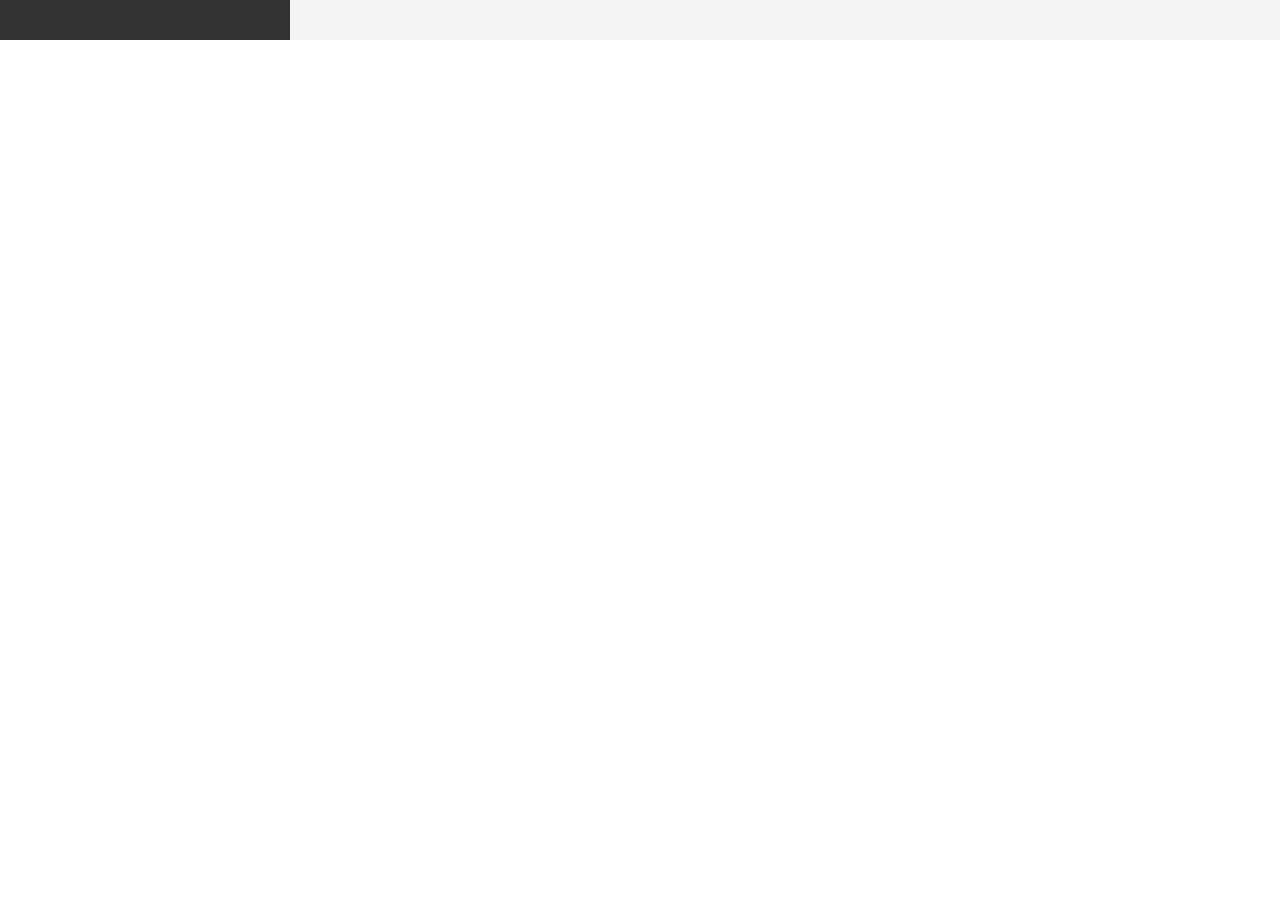
==== index.html @ b56e115f "Media screen" ====
<!DOCTYPE html>
<html>
<head>
  <link rel="stylesheet" href="style.css">
</head>
<body>
  <div class="container">
    <nav class="side-menu">
      <!-- Side menu content -->
    </nav>
    <main class="details">
      <!-- Details content -->
    </main>
  </div>
</body>
</html>
---- style.css ----
body {
    margin: 0;
    padding: 0;
    font-family: Arial, sans-serif;
  }
  
  .container {
    display: flex; /* Use flexbox for layout */
  }
  
  .side-menu {
    width: 250px;
    background-color: #333;
    color: #fff;
    padding: 20px;
  }
  
  .details {
    flex-grow: 1; /* Expand to fill remaining space */
    padding: 20px;
    background-color: #f4f4f4;
  }
  
  @media screen and (max-width: 768px) {
    .container {
      flex-direction: column; /* Stack items vertically on smaller screens */
    }
  
    .side-menu {
      width: 100%; /* Take full width on mobile */
      padding: 10px;
    }
  
    .details {
      padding: 10px;
    }
  }
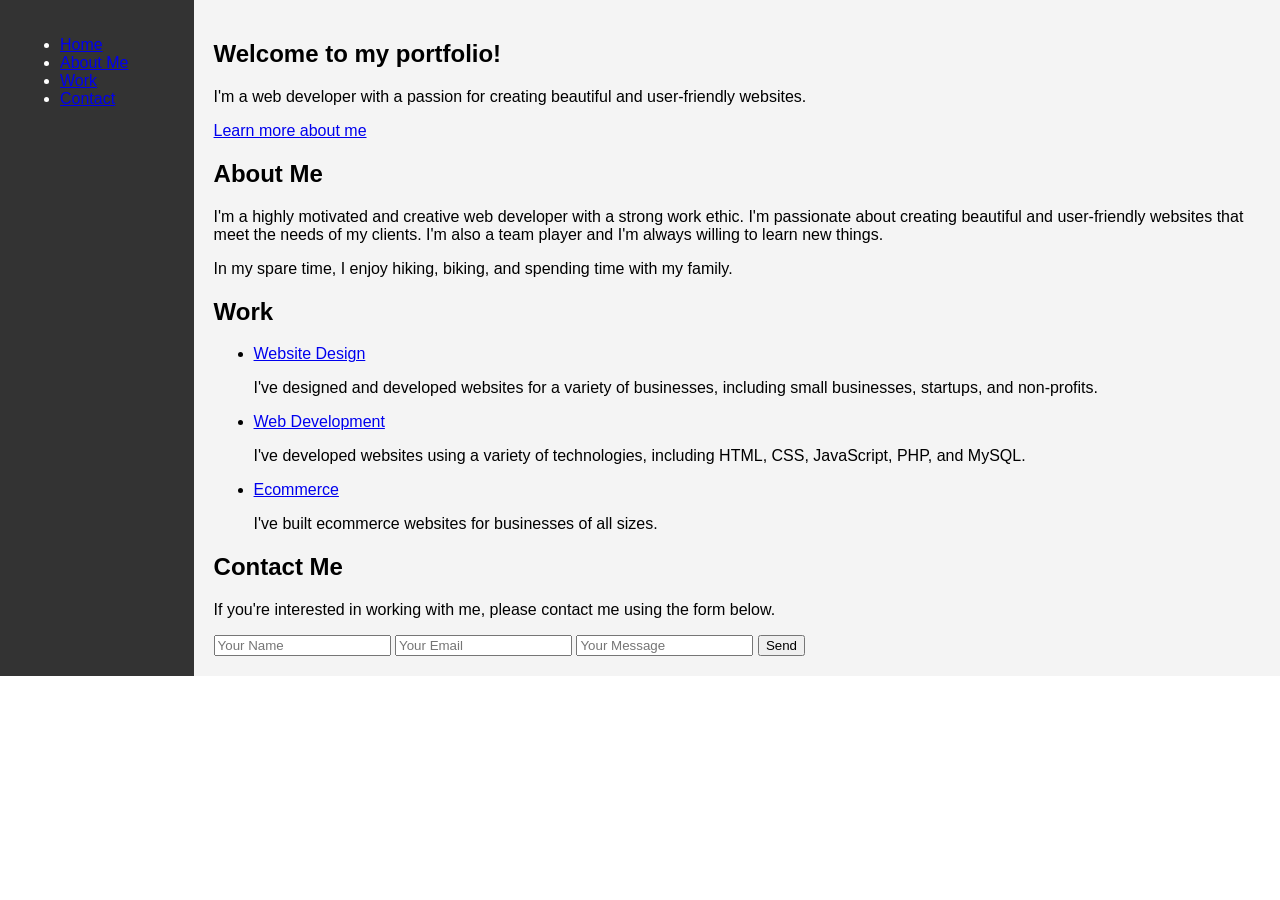
==== commit 996b3a1b: "Split screen to menu and sections" ====
--- a/index.html
+++ b/index.html
@@ -7,9 +7,57 @@
   <div class="container">
     <nav class="side-menu">
       <!-- Side menu content -->
+      <ul>
+        <li><a href="#">Home</a></li>
+        <li><a href="#">About Me</a></li>
+        <li><a href="#">Work</a></li>
+        <li><a href="#">Contact</a></li>
+      </ul>
+
     </nav>
     <main class="details">
       <!-- Details content -->
+      <section id="home">
+        <h2>Welcome to my portfolio!</h2>
+        <p>I'm a web developer with a passion for creating beautiful and user-friendly websites.</p>
+        <a href="#about-me" class="btn">Learn more about me</a>
+      </section>
+  
+      <section id="about-me">
+        <h2>About Me</h2>
+        <p>I'm a highly motivated and creative web developer with a strong work ethic. I'm passionate about creating beautiful and user-friendly websites that meet the needs of my clients. I'm also a team player and I'm always willing to learn new things.</p>
+        <p>In my spare time, I enjoy hiking, biking, and spending time with my family.</p>
+      </section>
+  
+      <section id="work">
+        <h2>Work</h2>
+        <ul>
+          <li>
+            <a href="#">Website Design</a>
+            <p>I've designed and developed websites for a variety of businesses, including small businesses, startups, and non-profits.</p>
+          </li>
+          <li>
+            <a href="#">Web Development</a>
+            <p>I've developed websites using a variety of technologies, including HTML, CSS, JavaScript, PHP, and MySQL.</p>
+          </li>
+          <li>
+            <a href="#">Ecommerce</a>
+            <p>I've built ecommerce websites for businesses of all sizes.</p>
+          </li>
+        </ul>
+      </section>
+  
+      <section id="contact">
+        <h2>Contact Me</h2>
+        <p>If you're interested in working with me, please contact me using the form below.</p>
+        <form action="#">
+          <input type="text" name="name" placeholder="Your Name">
+          <input type="email" name="email" placeholder="Your Email">
+          <input type="text" name="message" placeholder="Your Message">
+          <input type="submit" value="Send">
+        </form>
+      </section>
+  
     </main>
   </div>
 </body>
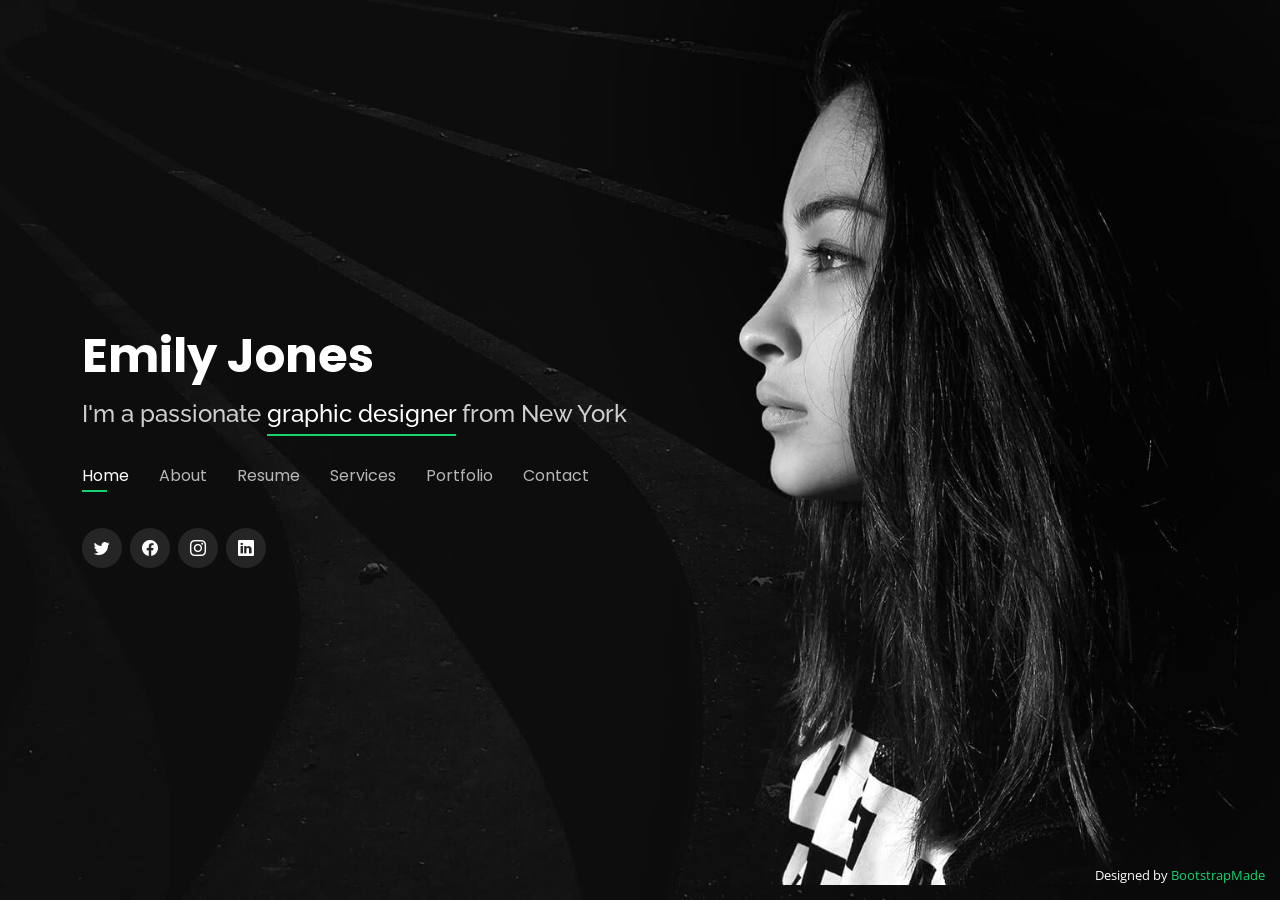
==== commit d99d4bd1: "bootstrap template" ====
--- a/index.html
+++ b/index.html
@@ -1,64 +1,780 @@
 <!DOCTYPE html>
-<html>
+<html lang="en">
+
 <head>
-  <link rel="stylesheet" href="style.css">
+  <meta charset="utf-8">
+  <meta content="width=device-width, initial-scale=1.0" name="viewport">
+
+  <title>Personal Bootstrap Template</title>
+  <meta content="" name="description">
+  <meta content="" name="keywords">
+
+  <!-- Favicons -->
+  <link href="assets/img/favicon.png" rel="icon">
+  <link href="assets/img/apple-touch-icon.png" rel="apple-touch-icon">
+
+  <!-- Google Fonts -->
+  <link href="https://fonts.googleapis.com/css?family=Open+Sans:300,300i,400,400i,600,600i,700,700i|Raleway:300,300i,400,400i,500,500i,600,600i,700,700i|Poppins:300,300i,400,400i,500,500i,600,600i,700,700i" rel="stylesheet">
+
+  <!-- Vendor CSS Files -->
+  <link href="assets/vendor/bootstrap/css/bootstrap.min.css" rel="stylesheet">
+  <link href="assets/vendor/bootstrap-icons/bootstrap-icons.css" rel="stylesheet">
+  <link href="assets/vendor/boxicons/css/boxicons.min.css" rel="stylesheet">
+  <link href="assets/vendor/glightbox/css/glightbox.min.css" rel="stylesheet">
+  <link href="assets/vendor/remixicon/remixicon.css" rel="stylesheet">
+  <link href="assets/vendor/swiper/swiper-bundle.min.css" rel="stylesheet">
+
+  <!-- Template Main CSS File -->
+  <link href="assets/css/style.css" rel="stylesheet">
+
+  <!-- =======================================================
+  * Template Name: Personal
+  * Updated: Jul 27 2023 with Bootstrap v5.3.1
+  * Template URL: https://bootstrapmade.com/personal-free-resume-bootstrap-template/
+  * Author: BootstrapMade.com
+  * License: https://bootstrapmade.com/license/
+  ======================================================== -->
 </head>
+
 <body>
-  <div class="container">
-    <nav class="side-menu">
-      <!-- Side menu content -->
-      <ul>
-        <li><a href="#">Home</a></li>
-        <li><a href="#">About Me</a></li>
-        <li><a href="#">Work</a></li>
-        <li><a href="#">Contact</a></li>
-      </ul>
-
-    </nav>
-    <main class="details">
-      <!-- Details content -->
-      <section id="home">
-        <h2>Welcome to my portfolio!</h2>
-        <p>I'm a web developer with a passion for creating beautiful and user-friendly websites.</p>
-        <a href="#about-me" class="btn">Learn more about me</a>
-      </section>
-  
-      <section id="about-me">
-        <h2>About Me</h2>
-        <p>I'm a highly motivated and creative web developer with a strong work ethic. I'm passionate about creating beautiful and user-friendly websites that meet the needs of my clients. I'm also a team player and I'm always willing to learn new things.</p>
-        <p>In my spare time, I enjoy hiking, biking, and spending time with my family.</p>
-      </section>
-  
-      <section id="work">
-        <h2>Work</h2>
+
+  <!-- ======= Header ======= -->
+  <header id="header">
+    <div class="container">
+
+      <h1><a href="index.html">Emily Jones</a></h1>
+      <!-- Uncomment below if you prefer to use an image logo -->
+      <!-- <a href="index.html" class="mr-auto"><img src="assets/img/logo.png" alt="" class="img-fluid"></a> -->
+      <h2>I'm a passionate <span>graphic designer</span> from New York</h2>
+
+      <nav id="navbar" class="navbar">
         <ul>
-          <li>
-            <a href="#">Website Design</a>
-            <p>I've designed and developed websites for a variety of businesses, including small businesses, startups, and non-profits.</p>
-          </li>
-          <li>
-            <a href="#">Web Development</a>
-            <p>I've developed websites using a variety of technologies, including HTML, CSS, JavaScript, PHP, and MySQL.</p>
-          </li>
-          <li>
-            <a href="#">Ecommerce</a>
-            <p>I've built ecommerce websites for businesses of all sizes.</p>
-          </li>
+          <li><a class="nav-link active" href="#header">Home</a></li>
+          <li><a class="nav-link" href="#about">About</a></li>
+          <li><a class="nav-link" href="#resume">Resume</a></li>
+          <li><a class="nav-link" href="#services">Services</a></li>
+          <li><a class="nav-link" href="#portfolio">Portfolio</a></li>
+          <li><a class="nav-link" href="#contact">Contact</a></li>
         </ul>
-      </section>
-  
-      <section id="contact">
-        <h2>Contact Me</h2>
-        <p>If you're interested in working with me, please contact me using the form below.</p>
-        <form action="#">
-          <input type="text" name="name" placeholder="Your Name">
-          <input type="email" name="email" placeholder="Your Email">
-          <input type="text" name="message" placeholder="Your Message">
-          <input type="submit" value="Send">
-        </form>
-      </section>
-  
-    </main>
+        <i class="bi bi-list mobile-nav-toggle"></i>
+      </nav><!-- .navbar -->
+
+      <div class="social-links">
+        <a href="#" class="twitter"><i class="bi bi-twitter"></i></a>
+        <a href="#" class="facebook"><i class="bi bi-facebook"></i></a>
+        <a href="#" class="instagram"><i class="bi bi-instagram"></i></a>
+        <a href="#" class="linkedin"><i class="bi bi-linkedin"></i></a>
+      </div>
+
+    </div>
+  </header><!-- End Header -->
+
+  <!-- ======= About Section ======= -->
+  <section id="about" class="about">
+
+    <!-- ======= About Me ======= -->
+    <div class="about-me container">
+
+      <div class="section-title">
+        <h2>About</h2>
+        <p>Learn more about me</p>
+      </div>
+
+      <div class="row">
+        <div class="col-lg-4" data-aos="fade-right">
+          <img src="assets/img/me.jpg" class="img-fluid" alt="">
+        </div>
+        <div class="col-lg-8 pt-4 pt-lg-0 content" data-aos="fade-left">
+          <h3>UI/UX &amp; Graphic Designer</h3>
+          <p class="fst-italic">
+            Lorem ipsum dolor sit amet, consectetur adipiscing elit, sed do eiusmod tempor incididunt ut labore et dolore
+            magna aliqua.
+          </p>
+          <div class="row">
+            <div class="col-lg-6">
+              <ul>
+                <li><i class="bi bi-chevron-right"></i> <strong>Birthday:</strong> <span>1 May 1995</span></li>
+                <li><i class="bi bi-chevron-right"></i> <strong>Website:</strong> <span>www.example.com</span></li>
+                <li><i class="bi bi-chevron-right"></i> <strong>Phone:</strong> <span>+123 456 7890</span></li>
+                <li><i class="bi bi-chevron-right"></i> <strong>City:</strong> <span>New York, USA</span></li>
+              </ul>
+            </div>
+            <div class="col-lg-6">
+              <ul>
+                <li><i class="bi bi-chevron-right"></i> <strong>Age:</strong> <span>30</span></li>
+                <li><i class="bi bi-chevron-right"></i> <strong>Degree:</strong> <span>Master</span></li>
+                <li><i class="bi bi-chevron-right"></i> <strong>PhEmailone:</strong> <span>email@example.com</span></li>
+                <li><i class="bi bi-chevron-right"></i> <strong>Freelance:</strong> <span>Available</span></li>
+              </ul>
+            </div>
+          </div>
+          <p>
+            Officiis eligendi itaque labore et dolorum mollitia officiis optio vero. Quisquam sunt adipisci omnis et ut. Nulla accusantium dolor incidunt officia tempore. Et eius omnis.
+            Cupiditate ut dicta maxime officiis quidem quia. Sed et consectetur qui quia repellendus itaque neque. Aliquid amet quidem ut quaerat cupiditate. Ab et eum qui repellendus omnis culpa magni laudantium dolores.
+          </p>
+        </div>
+      </div>
+
+    </div><!-- End About Me -->
+
+    <!-- ======= Counts ======= -->
+    <div class="counts container">
+
+      <div class="row">
+
+        <div class="col-lg-3 col-md-6">
+          <div class="count-box">
+            <i class="bi bi-emoji-smile"></i>
+            <span data-purecounter-start="0" data-purecounter-end="232" data-purecounter-duration="1" class="purecounter"></span>
+            <p>Happy Clients</p>
+          </div>
+        </div>
+
+        <div class="col-lg-3 col-md-6 mt-5 mt-md-0">
+          <div class="count-box">
+            <i class="bi bi-journal-richtext"></i>
+            <span data-purecounter-start="0" data-purecounter-end="521" data-purecounter-duration="1" class="purecounter"></span>
+            <p>Projects</p>
+          </div>
+        </div>
+
+        <div class="col-lg-3 col-md-6 mt-5 mt-lg-0">
+          <div class="count-box">
+            <i class="bi bi-headset"></i>
+            <span data-purecounter-start="0" data-purecounter-end="1463" data-purecounter-duration="1" class="purecounter"></span>
+            <p>Hours Of Support</p>
+          </div>
+        </div>
+
+        <div class="col-lg-3 col-md-6 mt-5 mt-lg-0">
+          <div class="count-box">
+            <i class="bi bi-award"></i>
+            <span data-purecounter-start="0" data-purecounter-end="24" data-purecounter-duration="1" class="purecounter"></span>
+            <p>Awards</p>
+          </div>
+        </div>
+
+      </div>
+
+    </div><!-- End Counts -->
+
+    <!-- ======= Skills  ======= -->
+    <div class="skills container">
+
+      <div class="section-title">
+        <h2>Skills</h2>
+      </div>
+
+      <div class="row skills-content">
+
+        <div class="col-lg-6">
+
+          <div class="progress">
+            <span class="skill">HTML <i class="val">100%</i></span>
+            <div class="progress-bar-wrap">
+              <div class="progress-bar" role="progressbar" aria-valuenow="100" aria-valuemin="0" aria-valuemax="100"></div>
+            </div>
+          </div>
+
+          <div class="progress">
+            <span class="skill">CSS <i class="val">90%</i></span>
+            <div class="progress-bar-wrap">
+              <div class="progress-bar" role="progressbar" aria-valuenow="90" aria-valuemin="0" aria-valuemax="100"></div>
+            </div>
+          </div>
+
+          <div class="progress">
+            <span class="skill">JavaScript <i class="val">75%</i></span>
+            <div class="progress-bar-wrap">
+              <div class="progress-bar" role="progressbar" aria-valuenow="75" aria-valuemin="0" aria-valuemax="100"></div>
+            </div>
+          </div>
+
+        </div>
+
+        <div class="col-lg-6">
+
+          <div class="progress">
+            <span class="skill">PHP <i class="val">80%</i></span>
+            <div class="progress-bar-wrap">
+              <div class="progress-bar" role="progressbar" aria-valuenow="80" aria-valuemin="0" aria-valuemax="100"></div>
+            </div>
+          </div>
+
+          <div class="progress">
+            <span class="skill">WordPress/CMS <i class="val">90%</i></span>
+            <div class="progress-bar-wrap">
+              <div class="progress-bar" role="progressbar" aria-valuenow="90" aria-valuemin="0" aria-valuemax="100"></div>
+            </div>
+          </div>
+
+          <div class="progress">
+            <span class="skill">Photoshop <i class="val">55%</i></span>
+            <div class="progress-bar-wrap">
+              <div class="progress-bar" role="progressbar" aria-valuenow="55" aria-valuemin="0" aria-valuemax="100"></div>
+            </div>
+          </div>
+
+        </div>
+
+      </div>
+
+    </div><!-- End Skills -->
+
+    <!-- ======= Interests ======= -->
+    <div class="interests container">
+
+      <div class="section-title">
+        <h2>Interests</h2>
+      </div>
+
+      <div class="row">
+        <div class="col-lg-3 col-md-4">
+          <div class="icon-box">
+            <i class="ri-store-line" style="color: #ffbb2c;"></i>
+            <h3>Lorem Ipsum</h3>
+          </div>
+        </div>
+        <div class="col-lg-3 col-md-4 mt-4 mt-md-0">
+          <div class="icon-box">
+            <i class="ri-bar-chart-box-line" style="color: #5578ff;"></i>
+            <h3>Dolor Sitema</h3>
+          </div>
+        </div>
+        <div class="col-lg-3 col-md-4 mt-4 mt-md-0">
+          <div class="icon-box">
+            <i class="ri-calendar-todo-line" style="color: #e80368;"></i>
+            <h3>Sed perspiciatis</h3>
+          </div>
+        </div>
+        <div class="col-lg-3 col-md-4 mt-4 mt-lg-0">
+          <div class="icon-box">
+            <i class="ri-paint-brush-line" style="color: #e361ff;"></i>
+            <h3>Magni Dolores</h3>
+          </div>
+        </div>
+        <div class="col-lg-3 col-md-4 mt-4">
+          <div class="icon-box">
+            <i class="ri-database-2-line" style="color: #47aeff;"></i>
+            <h3>Nemo Enim</h3>
+          </div>
+        </div>
+        <div class="col-lg-3 col-md-4 mt-4">
+          <div class="icon-box">
+            <i class="ri-gradienter-line" style="color: #ffa76e;"></i>
+            <h3>Eiusmod Tempor</h3>
+          </div>
+        </div>
+        <div class="col-lg-3 col-md-4 mt-4">
+          <div class="icon-box">
+            <i class="ri-file-list-3-line" style="color: #11dbcf;"></i>
+            <h3>Midela Teren</h3>
+          </div>
+        </div>
+        <div class="col-lg-3 col-md-4 mt-4">
+          <div class="icon-box">
+            <i class="ri-price-tag-2-line" style="color: #4233ff;"></i>
+            <h3>Pira Neve</h3>
+          </div>
+        </div>
+        <div class="col-lg-3 col-md-4 mt-4">
+          <div class="icon-box">
+            <i class="ri-anchor-line" style="color: #b2904f;"></i>
+            <h3>Dirada Pack</h3>
+          </div>
+        </div>
+        <div class="col-lg-3 col-md-4 mt-4">
+          <div class="icon-box">
+            <i class="ri-disc-line" style="color: #b20969;"></i>
+            <h3>Moton Ideal</h3>
+          </div>
+        </div>
+        <div class="col-lg-3 col-md-4 mt-4">
+          <div class="icon-box">
+            <i class="ri-base-station-line" style="color: #ff5828;"></i>
+            <h3>Verdo Park</h3>
+          </div>
+        </div>
+        <div class="col-lg-3 col-md-4 mt-4">
+          <div class="icon-box">
+            <i class="ri-fingerprint-line" style="color: #29cc61;"></i>
+            <h3>Flavor Nivelanda</h3>
+          </div>
+        </div>
+      </div>
+
+    </div><!-- End Interests -->
+
+    <!-- ======= Testimonials ======= -->
+    <div class="testimonials container">
+
+      <div class="section-title">
+        <h2>Testimonials</h2>
+      </div>
+
+      <div class="testimonials-slider swiper" data-aos="fade-up" data-aos-delay="100">
+        <div class="swiper-wrapper">
+
+          <div class="swiper-slide">
+            <div class="testimonial-item">
+              <p>
+                <i class="bx bxs-quote-alt-left quote-icon-left"></i>
+                Proin iaculis purus consequat sem cure digni ssim donec porttitora entum suscipit rhoncus. Accusantium quam, ultricies eget id, aliquam eget nibh et. Maecen aliquam, risus at semper.
+                <i class="bx bxs-quote-alt-right quote-icon-right"></i>
+              </p>
+              <img src="assets/img/testimonials/testimonials-1.jpg" class="testimonial-img" alt="">
+              <h3>Saul Goodman</h3>
+              <h4>Ceo &amp; Founder</h4>
+            </div>
+          </div><!-- End testimonial item -->
+
+          <div class="swiper-slide">
+            <div class="testimonial-item">
+              <p>
+                <i class="bx bxs-quote-alt-left quote-icon-left"></i>
+                Export tempor illum tamen malis malis eram quae irure esse labore quem cillum quid cillum eram malis quorum velit fore eram velit sunt aliqua noster fugiat irure amet legam anim culpa.
+                <i class="bx bxs-quote-alt-right quote-icon-right"></i>
+              </p>
+              <img src="assets/img/testimonials/testimonials-2.jpg" class="testimonial-img" alt="">
+              <h3>Sara Wilsson</h3>
+              <h4>Designer</h4>
+            </div>
+          </div><!-- End testimonial item -->
+
+          <div class="swiper-slide">
+            <div class="testimonial-item">
+              <p>
+                <i class="bx bxs-quote-alt-left quote-icon-left"></i>
+                Enim nisi quem export duis labore cillum quae magna enim sint quorum nulla quem veniam duis minim tempor labore quem eram duis noster aute amet eram fore quis sint minim.
+                <i class="bx bxs-quote-alt-right quote-icon-right"></i>
+              </p>
+              <img src="assets/img/testimonials/testimonials-3.jpg" class="testimonial-img" alt="">
+              <h3>Jena Karlis</h3>
+              <h4>Store Owner</h4>
+            </div>
+          </div><!-- End testimonial item -->
+
+          <div class="swiper-slide">
+            <div class="testimonial-item">
+              <p>
+                <i class="bx bxs-quote-alt-left quote-icon-left"></i>
+                Fugiat enim eram quae cillum dolore dolor amet nulla culpa multos export minim fugiat minim velit minim dolor enim duis veniam ipsum anim magna sunt elit fore quem dolore labore illum veniam.
+                <i class="bx bxs-quote-alt-right quote-icon-right"></i>
+              </p>
+              <img src="assets/img/testimonials/testimonials-4.jpg" class="testimonial-img" alt="">
+              <h3>Matt Brandon</h3>
+              <h4>Freelancer</h4>
+            </div>
+          </div><!-- End testimonial item -->
+
+          <div class="swiper-slide">
+            <div class="testimonial-item">
+              <p>
+                <i class="bx bxs-quote-alt-left quote-icon-left"></i>
+                Quis quorum aliqua sint quem legam fore sunt eram irure aliqua veniam tempor noster veniam enim culpa labore duis sunt culpa nulla illum cillum fugiat legam esse veniam culpa fore nisi cillum quid.
+                <i class="bx bxs-quote-alt-right quote-icon-right"></i>
+              </p>
+              <img src="assets/img/testimonials/testimonials-5.jpg" class="testimonial-img" alt="">
+              <h3>John Larson</h3>
+              <h4>Entrepreneur</h4>
+            </div>
+          </div><!-- End testimonial item -->
+
+        </div>
+        <div class="swiper-pagination"></div>
+      </div>
+
+      <div class="owl-carousel testimonials-carousel">
+
+      </div>
+
+    </div><!-- End Testimonials  -->
+
+  </section><!-- End About Section -->
+
+  <!-- ======= Resume Section ======= -->
+  <section id="resume" class="resume">
+    <div class="container">
+
+      <div class="section-title">
+        <h2>Resume</h2>
+        <p>Check My Resume</p>
+      </div>
+
+      <div class="row">
+        <div class="col-lg-6">
+          <h3 class="resume-title">Sumary</h3>
+          <div class="resume-item pb-0">
+            <h4>Alice Barkley</h4>
+            <p><em>Innovative and deadline-driven Graphic Designer with 3+ years of experience designing and developing user-centered digital/print marketing material from initial concept to final, polished deliverable.</em></p>
+            <p>
+            <ul>
+              <li>Portland par 127,Orlando, FL</li>
+              <li>(123) 456-7891</li>
+              <li>alice.barkley@example.com</li>
+            </ul>
+            </p>
+          </div>
+
+          <h3 class="resume-title">Education</h3>
+          <div class="resume-item">
+            <h4>Master of Fine Arts &amp; Graphic Design</h4>
+            <h5>2015 - 2016</h5>
+            <p><em>Rochester Institute of Technology, Rochester, NY</em></p>
+            <p>Qui deserunt veniam. Et sed aliquam labore tempore sed quisquam iusto autem sit. Ea vero voluptatum qui ut dignissimos deleniti nerada porti sand markend</p>
+          </div>
+          <div class="resume-item">
+            <h4>Bachelor of Fine Arts &amp; Graphic Design</h4>
+            <h5>2010 - 2014</h5>
+            <p><em>Rochester Institute of Technology, Rochester, NY</em></p>
+            <p>Quia nobis sequi est occaecati aut. Repudiandae et iusto quae reiciendis et quis Eius vel ratione eius unde vitae rerum voluptates asperiores voluptatem Earum molestiae consequatur neque etlon sader mart dila</p>
+          </div>
+        </div>
+        <div class="col-lg-6">
+          <h3 class="resume-title">Professional Experience</h3>
+          <div class="resume-item">
+            <h4>Senior graphic design specialist</h4>
+            <h5>2019 - Present</h5>
+            <p><em>Experion, New York, NY </em></p>
+            <p>
+            <ul>
+              <li>Lead in the design, development, and implementation of the graphic, layout, and production communication materials</li>
+              <li>Delegate tasks to the 7 members of the design team and provide counsel on all aspects of the project. </li>
+              <li>Supervise the assessment of all graphic materials in order to ensure quality and accuracy of the design</li>
+              <li>Oversee the efficient use of production project budgets ranging from $2,000 - $25,000</li>
+            </ul>
+            </p>
+          </div>
+          <div class="resume-item">
+            <h4>Graphic design specialist</h4>
+            <h5>2017 - 2018</h5>
+            <p><em>Stepping Stone Advertising, New York, NY</em></p>
+            <p>
+            <ul>
+              <li>Developed numerous marketing programs (logos, brochures,infographics, presentations, and advertisements).</li>
+              <li>Managed up to 5 projects or tasks at a given time while under pressure</li>
+              <li>Recommended and consulted with clients on the most appropriate graphic design</li>
+              <li>Created 4+ design presentations and proposals a month for clients and account managers</li>
+            </ul>
+            </p>
+          </div>
+        </div>
+      </div>
+
+    </div>
+  </section><!-- End Resume Section -->
+
+  <!-- ======= Services Section ======= -->
+  <section id="services" class="services">
+    <div class="container">
+
+      <div class="section-title">
+        <h2>Services</h2>
+        <p>My Services</p>
+      </div>
+
+      <div class="row">
+        <div class="col-lg-4 col-md-6 d-flex align-items-stretch">
+          <div class="icon-box">
+            <div class="icon"><i class="bx bxl-dribbble"></i></div>
+            <h4><a href="">Lorem Ipsum</a></h4>
+            <p>Voluptatum deleniti atque corrupti quos dolores et quas molestias excepturi</p>
+          </div>
+        </div>
+
+        <div class="col-lg-4 col-md-6 d-flex align-items-stretch mt-4 mt-md-0">
+          <div class="icon-box">
+            <div class="icon"><i class="bx bx-file"></i></div>
+            <h4><a href="">Sed ut perspiciatis</a></h4>
+            <p>Duis aute irure dolor in reprehenderit in voluptate velit esse cillum dolore</p>
+          </div>
+        </div>
+
+        <div class="col-lg-4 col-md-6 d-flex align-items-stretch mt-4 mt-lg-0">
+          <div class="icon-box">
+            <div class="icon"><i class="bx bx-tachometer"></i></div>
+            <h4><a href="">Magni Dolores</a></h4>
+            <p>Excepteur sint occaecat cupidatat non proident, sunt in culpa qui officia</p>
+          </div>
+        </div>
+
+        <div class="col-lg-4 col-md-6 d-flex align-items-stretch mt-4">
+          <div class="icon-box">
+            <div class="icon"><i class="bx bx-world"></i></div>
+            <h4><a href="">Nemo Enim</a></h4>
+            <p>At vero eos et accusamus et iusto odio dignissimos ducimus qui blanditiis</p>
+          </div>
+        </div>
+
+        <div class="col-lg-4 col-md-6 d-flex align-items-stretch mt-4">
+          <div class="icon-box">
+            <div class="icon"><i class="bx bx-slideshow"></i></div>
+            <h4><a href="">Dele cardo</a></h4>
+            <p>Quis consequatur saepe eligendi voluptatem consequatur dolor consequuntur</p>
+          </div>
+        </div>
+
+        <div class="col-lg-4 col-md-6 d-flex align-items-stretch mt-4">
+          <div class="icon-box">
+            <div class="icon"><i class="bx bx-arch"></i></div>
+            <h4><a href="">Divera don</a></h4>
+            <p>Modi nostrum vel laborum. Porro fugit error sit minus sapiente sit aspernatur</p>
+          </div>
+        </div>
+
+      </div>
+
+    </div>
+  </section><!-- End Services Section -->
+
+  <!-- ======= Portfolio Section ======= -->
+  <section id="portfolio" class="portfolio">
+    <div class="container">
+
+      <div class="section-title">
+        <h2>Portfolio</h2>
+        <p>My Works</p>
+      </div>
+
+      <div class="row">
+        <div class="col-lg-12 d-flex justify-content-center">
+          <ul id="portfolio-flters">
+            <li data-filter="*" class="filter-active">All</li>
+            <li data-filter=".filter-app">App</li>
+            <li data-filter=".filter-card">Card</li>
+            <li data-filter=".filter-web">Web</li>
+          </ul>
+        </div>
+      </div>
+
+      <div class="row portfolio-container">
+
+        <div class="col-lg-4 col-md-6 portfolio-item filter-app">
+          <div class="portfolio-wrap">
+            <img src="assets/img/portfolio/portfolio-1.jpg" class="img-fluid" alt="">
+            <div class="portfolio-info">
+              <h4>App 1</h4>
+              <p>App</p>
+              <div class="portfolio-links">
+                <a href="assets/img/portfolio/portfolio-1.jpg" data-gallery="portfolioGallery" class="portfolio-lightbox" title="App 1"><i class="bx bx-plus"></i></a>
+                <a href="portfolio-details.html" data-gallery="portfolioDetailsGallery" data-glightbox="type: external" class="portfolio-details-lightbox" title="Portfolio Details"><i class="bx bx-link"></i></a>
+              </div>
+            </div>
+          </div>
+        </div>
+
+        <div class="col-lg-4 col-md-6 portfolio-item filter-web">
+          <div class="portfolio-wrap">
+            <img src="assets/img/portfolio/portfolio-2.jpg" class="img-fluid" alt="">
+            <div class="portfolio-info">
+              <h4>Web 3</h4>
+              <p>Web</p>
+              <div class="portfolio-links">
+                <a href="assets/img/portfolio/portfolio-2.jpg" data-gallery="portfolioGallery" class="portfolio-lightbox" title="Web 3"><i class="bx bx-plus"></i></a>
+                <a href="portfolio-details.html" data-gallery="portfolioDetailsGallery" data-glightbox="type: external" class="portfolio-details-lightbox" title="Portfolio Details"><i class="bx bx-link"></i></a>
+              </div>
+            </div>
+          </div>
+        </div>
+
+        <div class="col-lg-4 col-md-6 portfolio-item filter-app">
+          <div class="portfolio-wrap">
+            <img src="assets/img/portfolio/portfolio-3.jpg" class="img-fluid" alt="">
+            <div class="portfolio-info">
+              <h4>App 2</h4>
+              <p>App</p>
+              <div class="portfolio-links">
+                <a href="assets/img/portfolio/portfolio-3.jpg" data-gallery="portfolioGallery" class="portfolio-lightbox" title="App 2"><i class="bx bx-plus"></i></a>
+                <a href="portfolio-details.html" data-gallery="portfolioDetailsGallery" data-glightbox="type: external" class="portfolio-details-lightbox" title="Portfolio Details"><i class="bx bx-link"></i></a>
+              </div>
+            </div>
+          </div>
+        </div>
+
+        <div class="col-lg-4 col-md-6 portfolio-item filter-card">
+          <div class="portfolio-wrap">
+            <img src="assets/img/portfolio/portfolio-4.jpg" class="img-fluid" alt="">
+            <div class="portfolio-info">
+              <h4>Card 2</h4>
+              <p>Card</p>
+              <div class="portfolio-links">
+                <a href="assets/img/portfolio/portfolio-4.jpg" data-gallery="portfolioGallery" class="portfolio-lightbox" title="Card 2"><i class="bx bx-plus"></i></a>
+                <a href="portfolio-details.html" data-gallery="portfolioDetailsGallery" data-glightbox="type: external" class="portfolio-details-lightbox" title="Portfolio Details"><i class="bx bx-link"></i></a>
+              </div>
+            </div>
+          </div>
+        </div>
+
+        <div class="col-lg-4 col-md-6 portfolio-item filter-web">
+          <div class="portfolio-wrap">
+            <img src="assets/img/portfolio/portfolio-5.jpg" class="img-fluid" alt="">
+            <div class="portfolio-info">
+              <h4>Web 2</h4>
+              <p>Web</p>
+              <div class="portfolio-links">
+                <a href="assets/img/portfolio/portfolio-5.jpg" data-gallery="portfolioGallery" class="portfolio-lightbox" title="Web 2"><i class="bx bx-plus"></i></a>
+                <a href="portfolio-details.html" data-gallery="portfolioDetailsGallery" data-glightbox="type: external" class="portfolio-details-lightbox" title="Portfolio Details"><i class="bx bx-link"></i></a>
+              </div>
+            </div>
+          </div>
+        </div>
+
+        <div class="col-lg-4 col-md-6 portfolio-item filter-app">
+          <div class="portfolio-wrap">
+            <img src="assets/img/portfolio/portfolio-6.jpg" class="img-fluid" alt="">
+            <div class="portfolio-info">
+              <h4>App 3</h4>
+              <p>App</p>
+              <div class="portfolio-links">
+                <a href="assets/img/portfolio/portfolio-6.jpg" data-gallery="portfolioGallery" class="portfolio-lightbox" title="App 3"><i class="bx bx-plus"></i></a>
+                <a href="portfolio-details.html" data-gallery="portfolioDetailsGallery" data-glightbox="type: external" class="portfolio-details-lightbox" title="Portfolio Details"><i class="bx bx-link"></i></a>
+              </div>
+            </div>
+          </div>
+        </div>
+
+        <div class="col-lg-4 col-md-6 portfolio-item filter-card">
+          <div class="portfolio-wrap">
+            <img src="assets/img/portfolio/portfolio-7.jpg" class="img-fluid" alt="">
+            <div class="portfolio-info">
+              <h4>Card 1</h4>
+              <p>Card</p>
+              <div class="portfolio-links">
+                <a href="assets/img/portfolio/portfolio-7.jpg" data-gallery="portfolioGallery" class="portfolio-lightbox" title="Card 1"><i class="bx bx-plus"></i></a>
+                <a href="portfolio-details.html" data-gallery="portfolioDetailsGallery" data-glightbox="type: external" class="portfolio-details-lightbox" title="Portfolio Details"><i class="bx bx-link"></i></a>
+              </div>
+            </div>
+          </div>
+        </div>
+
+        <div class="col-lg-4 col-md-6 portfolio-item filter-card">
+          <div class="portfolio-wrap">
+            <img src="assets/img/portfolio/portfolio-8.jpg" class="img-fluid" alt="">
+            <div class="portfolio-info">
+              <h4>Card 3</h4>
+              <p>Card</p>
+              <div class="portfolio-links">
+                <a href="assets/img/portfolio/portfolio-8.jpg" data-gallery="portfolioGallery" class="portfolio-lightbox" title="Card 3"><i class="bx bx-plus"></i></a>
+                <a href="portfolio-details.html" data-gallery="portfolioDetailsGallery" data-glightbox="type: external" class="portfolio-details-lightbox" title="Portfolio Details"><i class="bx bx-link"></i></a>
+              </div>
+            </div>
+          </div>
+        </div>
+
+        <div class="col-lg-4 col-md-6 portfolio-item filter-web">
+          <div class="portfolio-wrap">
+            <img src="assets/img/portfolio/portfolio-9.jpg" class="img-fluid" alt="">
+            <div class="portfolio-info">
+              <h4>Web 3</h4>
+              <p>Web</p>
+              <div class="portfolio-links">
+                <a href="assets/img/portfolio/portfolio-9.jpg" data-gallery="portfolioGallery" class="portfolio-lightbox" title="Web 3"><i class="bx bx-plus"></i></a>
+                <a href="portfolio-details.html" data-gallery="portfolioDetailsGallery" data-glightbox="type: external" class="portfolio-details-lightbox" title="Portfolio Details"><i class="bx bx-link"></i></a>
+              </div>
+            </div>
+          </div>
+        </div>
+
+      </div>
+
+    </div>
+  </section><!-- End Portfolio Section -->
+
+  <!-- ======= Contact Section ======= -->
+  <section id="contact" class="contact">
+    <div class="container">
+
+      <div class="section-title">
+        <h2>Contact</h2>
+        <p>Contact Me</p>
+      </div>
+
+      <div class="row mt-2">
+
+        <div class="col-md-6 d-flex align-items-stretch">
+          <div class="info-box">
+            <i class="bx bx-map"></i>
+            <h3>My Address</h3>
+            <p>A108 Adam Street, New York, NY 535022</p>
+          </div>
+        </div>
+
+        <div class="col-md-6 mt-4 mt-md-0 d-flex align-items-stretch">
+          <div class="info-box">
+            <i class="bx bx-share-alt"></i>
+            <h3>Social Profiles</h3>
+            <div class="social-links">
+              <a href="#" class="twitter"><i class="bi bi-twitter"></i></a>
+              <a href="#" class="facebook"><i class="bi bi-facebook"></i></a>
+              <a href="#" class="instagram"><i class="bi bi-instagram"></i></a>
+              <a href="#" class="google-plus"><i class="bi bi-skype"></i></a>
+              <a href="#" class="linkedin"><i class="bi bi-linkedin"></i></a>
+            </div>
+          </div>
+        </div>
+
+        <div class="col-md-6 mt-4 d-flex align-items-stretch">
+          <div class="info-box">
+            <i class="bx bx-envelope"></i>
+            <h3>Email Me</h3>
+            <p>contact@example.com</p>
+          </div>
+        </div>
+        <div class="col-md-6 mt-4 d-flex align-items-stretch">
+          <div class="info-box">
+            <i class="bx bx-phone-call"></i>
+            <h3>Call Me</h3>
+            <p>+1 5589 55488 55</p>
+          </div>
+        </div>
+      </div>
+
+      <form action="forms/contact.php" method="post" role="form" class="php-email-form mt-4">
+        <div class="row">
+          <div class="col-md-6 form-group">
+            <input type="text" name="name" class="form-control" id="name" placeholder="Your Name" required>
+          </div>
+          <div class="col-md-6 form-group mt-3 mt-md-0">
+            <input type="email" class="form-control" name="email" id="email" placeholder="Your Email" required>
+          </div>
+        </div>
+        <div class="form-group mt-3">
+          <input type="text" class="form-control" name="subject" id="subject" placeholder="Subject" required>
+        </div>
+        <div class="form-group mt-3">
+          <textarea class="form-control" name="message" rows="5" placeholder="Message" required></textarea>
+        </div>
+        <div class="my-3">
+          <div class="loading">Loading</div>
+          <div class="error-message"></div>
+          <div class="sent-message">Your message has been sent. Thank you!</div>
+        </div>
+        <div class="text-center"><button type="submit">Send Message</button></div>
+      </form>
+
+    </div>
+  </section><!-- End Contact Section -->
+
+  <div class="credits">
+    <!-- All the links in the footer should remain intact. -->
+    <!-- You can delete the links only if you purchased the pro version. -->
+    <!-- Licensing information: https://bootstrapmade.com/license/ -->
+    <!-- Purchase the pro version with working PHP/AJAX contact form: https://bootstrapmade.com/personal-free-resume-bootstrap-template/ -->
+    Designed by <a href="https://bootstrapmade.com/">BootstrapMade</a>
   </div>
+
+  <!-- Vendor JS Files -->
+  <script src="assets/vendor/purecounter/purecounter_vanilla.js"></script>
+  <script src="assets/vendor/bootstrap/js/bootstrap.bundle.min.js"></script>
+  <script src="assets/vendor/glightbox/js/glightbox.min.js"></script>
+  <script src="assets/vendor/isotope-layout/isotope.pkgd.min.js"></script>
+  <script src="assets/vendor/swiper/swiper-bundle.min.js"></script>
+  <script src="assets/vendor/waypoints/noframework.waypoints.js"></script>
+  <script src="assets/vendor/php-email-form/validate.js"></script>
+
+  <!-- Template Main JS File -->
+  <script src="assets/js/main.js"></script>
+
 </body>
-</html>
+
+</html>
--- a/assets/css/style.css
+++ b/assets/css/style.css
@@ -0,0 +1,1190 @@
+/**
+* Template Name: Personal
+* Updated: Jul 27 2023 with Bootstrap v5.3.1
+* Template URL: https://bootstrapmade.com/personal-free-resume-bootstrap-template/
+* Author: BootstrapMade.com
+* License: https://bootstrapmade.com/license/
+*/
+
+/*--------------------------------------------------------------
+# General
+--------------------------------------------------------------*/
+body {
+  font-family: "Open Sans", sans-serif;
+  background-color: #040404;
+  color: #fff;
+  position: relative;
+  background: transparent;
+}
+
+body::before {
+  content: "";
+  position: fixed;
+  background: #040404 url("../img/bg.jpg") top right no-repeat;
+  background-size: cover;
+  left: 0;
+  right: 0;
+  top: 0;
+  height: 100vh;
+  z-index: -1;
+}
+
+@media (min-width: 1024px) {
+  body::before {
+    background-attachment: fixed;
+  }
+}
+
+a {
+  color: #18d26e;
+  text-decoration: none;
+}
+
+a:hover {
+  color: #35e888;
+  text-decoration: none;
+}
+
+h1,
+h2,
+h3,
+h4,
+h5,
+h6 {
+  font-family: "Raleway", sans-serif;
+}
+
+/*--------------------------------------------------------------
+# Header
+--------------------------------------------------------------*/
+#header {
+  transition: ease-in-out 0.3s;
+  position: relative;
+  height: 100vh;
+  display: flex;
+  align-items: center;
+  z-index: 997;
+  overflow-y: auto;
+}
+
+#header * {
+  transition: ease-in-out 0.3s;
+}
+
+#header h1 {
+  font-size: 48px;
+  margin: 0;
+  padding: 0;
+  line-height: 1;
+  font-weight: 700;
+  font-family: "Poppins", sans-serif;
+}
+
+#header h1 a,
+#header h1 a:hover {
+  color: #fff;
+  line-height: 1;
+  display: inline-block;
+}
+
+#header h2 {
+  font-size: 24px;
+  margin-top: 20px;
+  color: rgba(255, 255, 255, 0.8);
+}
+
+#header h2 span {
+  color: #fff;
+  border-bottom: 2px solid #18d26e;
+  padding-bottom: 6px;
+}
+
+#header img {
+  padding: 0;
+  margin: 0;
+}
+
+#header .social-links {
+  margin-top: 40px;
+  display: flex;
+}
+
+#header .social-links a {
+  font-size: 16px;
+  display: flex;
+  justify-content: center;
+  align-items: center;
+  background: rgba(255, 255, 255, 0.1);
+  color: #fff;
+  line-height: 1;
+  margin-right: 8px;
+  border-radius: 50%;
+  width: 40px;
+  height: 40px;
+}
+
+#header .social-links a:hover {
+  background: #18d26e;
+}
+
+@media (max-width: 992px) {
+  #header h1 {
+    font-size: 36px;
+  }
+
+  #header h2 {
+    font-size: 20px;
+    line-height: 30px;
+  }
+
+  #header .social-links {
+    margin-top: 15px;
+  }
+
+  #header .container {
+    display: flex;
+    flex-direction: column;
+    align-items: center;
+  }
+}
+
+/* Header Top */
+#header.header-top {
+  height: 80px;
+  position: fixed;
+  left: 0;
+  top: 0;
+  right: 0;
+  background: rgba(0, 0, 0, 0.9);
+}
+
+#header.header-top .social-links,
+#header.header-top h2 {
+  display: none;
+}
+
+#header.header-top h1 {
+  margin-right: auto;
+  font-size: 36px;
+}
+
+#header.header-top img {
+  max-height: 60px;
+  margin-right: 20px !important;
+}
+
+#header.header-top .container {
+  display: flex;
+  align-items: center;
+}
+
+#header.header-top .navbar {
+  margin: 0;
+}
+
+@media (max-width: 768px) {
+  #header.header-top {
+    height: 60px;
+  }
+
+  #header.header-top h1 {
+    font-size: 26px;
+  }
+}
+
+/*--------------------------------------------------------------
+# Navigation Menu
+--------------------------------------------------------------*/
+/**
+* Desktop Navigation 
+*/
+.navbar {
+  padding: 0;
+  margin-top: 35px;
+}
+
+.navbar ul {
+  margin: 0;
+  padding: 0;
+  display: flex;
+  list-style: none;
+  align-items: center;
+}
+
+.navbar li {
+  position: relative;
+}
+
+.navbar li+li {
+  margin-left: 30px;
+}
+
+.navbar a,
+.navbar a:focus {
+  display: flex;
+  align-items: center;
+  justify-content: space-between;
+  padding: 0;
+  font-family: "Poppins", sans-serif;
+  font-size: 16px;
+  font-weight: 400;
+  color: rgba(255, 255, 255, 0.7);
+  white-space: nowrap;
+  transition: 0.3s;
+}
+
+.navbar a i,
+.navbar a:focus i {
+  font-size: 12px;
+  line-height: 0;
+  margin-left: 5px;
+}
+
+.navbar a:before {
+  content: "";
+  position: absolute;
+  width: 0;
+  height: 2px;
+  bottom: -4px;
+  left: 0;
+  background-color: #18d26e;
+  visibility: hidden;
+  width: 0px;
+  transition: all 0.3s ease-in-out 0s;
+}
+
+.navbar a:hover:before,
+.navbar li:hover>a:before,
+.navbar .active:before {
+  visibility: visible;
+  width: 25px;
+}
+
+.navbar a:hover,
+.navbar .active,
+.navbar .active:focus,
+.navbar li:hover>a {
+  color: #fff;
+}
+
+/**
+* Mobile Navigation 
+*/
+.mobile-nav-toggle {
+  color: #fff;
+  font-size: 28px;
+  cursor: pointer;
+  display: none;
+  line-height: 0;
+  transition: 0.5s;
+  position: fixed;
+  right: 15px;
+  top: 15px;
+}
+
+@media (max-width: 991px) {
+  .mobile-nav-toggle {
+    display: block;
+  }
+
+  .navbar ul {
+    display: none;
+  }
+}
+
+.navbar-mobile {
+  position: fixed;
+  overflow: hidden;
+  top: 0;
+  right: 0;
+  left: 0;
+  bottom: 0;
+  background: rgba(0, 0, 0, 0.9);
+  transition: 0.3s;
+  z-index: 999;
+  margin-top: 0;
+}
+
+.navbar-mobile .mobile-nav-toggle {
+  position: absolute;
+  top: 15px;
+  right: 15px;
+}
+
+.navbar-mobile ul {
+  display: block;
+  position: absolute;
+  top: 55px;
+  right: 15px;
+  bottom: 45px;
+  left: 15px;
+  padding: 10px 0;
+  overflow-y: auto;
+  transition: 0.3s;
+  border: 2px solid rgba(255, 255, 255, 0.2);
+}
+
+.navbar-mobile li {
+  padding: 12px 20px;
+}
+
+.navbar-mobile li+li {
+  margin: 0;
+}
+
+.navbar-mobile a,
+.navbar-mobile a:focus {
+  font-size: 16px;
+  position: relative;
+}
+
+/*--------------------------------------------------------------
+# Sections General
+--------------------------------------------------------------*/
+section {
+  overflow: hidden;
+  position: absolute;
+  width: 100%;
+  top: 140px;
+  bottom: 100%;
+  opacity: 0;
+  transition: ease-in-out 0.4s;
+  z-index: 2;
+}
+
+section.section-show {
+  top: 100px;
+  bottom: auto;
+  opacity: 1;
+  padding-bottom: 45px;
+}
+
+section .container {
+  background: rgba(0, 0, 0, 0.9);
+  padding: 30px;
+}
+
+@media (max-width: 768px) {
+  section {
+    top: 120px;
+  }
+
+  section.section-show {
+    top: 80px;
+  }
+}
+
+.section-title h2 {
+  font-size: 14px;
+  font-weight: 500;
+  padding: 0;
+  line-height: 1px;
+  margin: 0 0 20px 0;
+  letter-spacing: 2px;
+  text-transform: uppercase;
+  color: #aaaaaa;
+  font-family: "Poppins", sans-serif;
+}
+
+.section-title h2::after {
+  content: "";
+  width: 120px;
+  height: 1px;
+  display: inline-block;
+  background: #4ceb95;
+  margin: 4px 10px;
+}
+
+.section-title p {
+  margin: 0;
+  margin: -15px 0 15px 0;
+  font-size: 36px;
+  font-weight: 700;
+  text-transform: uppercase;
+  font-family: "Poppins", sans-serif;
+  color: #fff;
+}
+
+/*--------------------------------------------------------------
+# About
+--------------------------------------------------------------*/
+.about-me .content h3 {
+  font-weight: 700;
+  font-size: 26px;
+  color: #18d26e;
+}
+
+.about-me .content ul {
+  list-style: none;
+  padding: 0;
+}
+
+.about-me .content ul li {
+  margin-bottom: 20px;
+  display: flex;
+  align-items: center;
+}
+
+.about-me .content ul strong {
+  margin-right: 10px;
+}
+
+.about-me .content ul i {
+  font-size: 16px;
+  margin-right: 5px;
+  color: #18d26e;
+  line-height: 0;
+}
+
+.about-me .content p:last-child {
+  margin-bottom: 0;
+}
+
+/*--------------------------------------------------------------
+# Counts
+--------------------------------------------------------------*/
+.counts {
+  padding: 70px 0 60px;
+}
+
+.counts .count-box {
+  padding: 30px 30px 25px 30px;
+  width: 100%;
+  position: relative;
+  text-align: center;
+  background: rgba(255, 255, 255, 0.08);
+}
+
+.counts .count-box i {
+  position: absolute;
+  top: -25px;
+  left: 50%;
+  transform: translateX(-50%);
+  font-size: 24px;
+  background: rgba(255, 255, 255, 0.1);
+  padding: 12px;
+  color: #18d26e;
+  border-radius: 50px;
+  line-height: 0;
+}
+
+.counts .count-box span {
+  font-size: 36px;
+  display: block;
+  font-weight: 600;
+  color: #fff;
+}
+
+.counts .count-box p {
+  padding: 0;
+  margin: 0;
+  font-family: "Raleway", sans-serif;
+  font-size: 14px;
+}
+
+/*--------------------------------------------------------------
+# Skills
+--------------------------------------------------------------*/
+.skills .progress {
+  height: 60px;
+  display: block;
+  background: none;
+  border-radius: 0;
+}
+
+.skills .progress .skill {
+  padding: 10px 0;
+  margin: 0;
+  text-transform: uppercase;
+  display: block;
+  font-weight: 600;
+  font-family: "Poppins", sans-serif;
+  color: #fff;
+}
+
+.skills .progress .skill .val {
+  float: right;
+  font-style: normal;
+}
+
+.skills .progress-bar-wrap {
+  background: rgba(255, 255, 255, 0.2);
+}
+
+.skills .progress-bar {
+  width: 1px;
+  height: 10px;
+  transition: 0.9s;
+  background-color: #18d26e;
+}
+
+/*--------------------------------------------------------------
+# Interests
+--------------------------------------------------------------*/
+.interests .icon-box {
+  display: flex;
+  align-items: center;
+  padding: 20px;
+  background: rgba(255, 255, 255, 0.08);
+  transition: ease-in-out 0.3s;
+}
+
+.interests .icon-box i {
+  font-size: 32px;
+  padding-right: 10px;
+  line-height: 1;
+}
+
+.interests .icon-box h3 {
+  font-weight: 700;
+  margin: 0;
+  padding: 0;
+  line-height: 1;
+  font-size: 16px;
+  color: #fff;
+}
+
+.interests .icon-box:hover {
+  background: rgba(255, 255, 255, 0.12);
+}
+
+/*--------------------------------------------------------------
+# Testimonials
+--------------------------------------------------------------*/
+.testimonials .testimonials-carousel,
+.testimonials .testimonials-slider {
+  overflow: hidden;
+}
+
+.testimonials .testimonial-item {
+  box-sizing: content-box;
+  min-height: 320px;
+}
+
+.testimonials .testimonial-item .testimonial-img {
+  width: 90px;
+  border-radius: 50%;
+  margin: -40px 0 0 40px;
+  position: relative;
+  z-index: 2;
+  border: 6px solid rgba(255, 255, 255, 0.12);
+}
+
+.testimonials .testimonial-item h3 {
+  font-size: 18px;
+  font-weight: bold;
+  margin: 10px 0 5px 45px;
+  color: #fff;
+}
+
+.testimonials .testimonial-item h4 {
+  font-size: 14px;
+  color: #999;
+  margin: 0 0 0 45px;
+}
+
+.testimonials .testimonial-item .quote-icon-left,
+.testimonials .testimonial-item .quote-icon-right {
+  color: rgba(255, 255, 255, 0.25);
+  font-size: 26px;
+}
+
+.testimonials .testimonial-item .quote-icon-left {
+  display: inline-block;
+  left: -5px;
+  position: relative;
+}
+
+.testimonials .testimonial-item .quote-icon-right {
+  display: inline-block;
+  right: -5px;
+  position: relative;
+  top: 10px;
+}
+
+.testimonials .testimonial-item p {
+  font-style: italic;
+  margin: 0 15px 0 15px;
+  padding: 20px 20px 60px 20px;
+  background: rgba(255, 255, 255, 0.1);
+  position: relative;
+  border-radius: 6px;
+  position: relative;
+  z-index: 1;
+}
+
+.testimonials .swiper-pagination {
+  margin-top: 20px;
+  position: relative;
+}
+
+.testimonials .swiper-pagination .swiper-pagination-bullet {
+  width: 12px;
+  height: 12px;
+  opacity: 1;
+  background-color: rgba(255, 255, 255, 0.3);
+}
+
+.testimonials .swiper-pagination .swiper-pagination-bullet-active {
+  background-color: #18d26e;
+}
+
+/*--------------------------------------------------------------
+# Resume
+--------------------------------------------------------------*/
+.resume .resume-title {
+  font-size: 26px;
+  font-weight: 700;
+  margin-top: 20px;
+  margin-bottom: 20px;
+  color: #fff;
+}
+
+.resume .resume-item {
+  padding: 0 0 20px 20px;
+  margin-top: -2px;
+  border-left: 2px solid rgba(255, 255, 255, 0.2);
+  position: relative;
+}
+
+.resume .resume-item h4 {
+  line-height: 18px;
+  font-size: 18px;
+  font-weight: 600;
+  text-transform: uppercase;
+  font-family: "Poppins", sans-serif;
+  color: #18d26e;
+  margin-bottom: 10px;
+}
+
+.resume .resume-item h5 {
+  font-size: 16px;
+  background: rgba(255, 255, 255, 0.15);
+  padding: 5px 15px;
+  display: inline-block;
+  font-weight: 600;
+  margin-bottom: 10px;
+}
+
+.resume .resume-item ul {
+  padding-left: 20px;
+}
+
+.resume .resume-item ul li {
+  padding-bottom: 10px;
+}
+
+.resume .resume-item:last-child {
+  padding-bottom: 0;
+}
+
+.resume .resume-item::before {
+  content: "";
+  position: absolute;
+  width: 16px;
+  height: 16px;
+  border-radius: 50px;
+  left: -9px;
+  top: 0;
+  background: #18d26e;
+  border: 2px solid #18d26e;
+}
+
+/*--------------------------------------------------------------
+# Services
+--------------------------------------------------------------*/
+.services .icon-box {
+  text-align: center;
+  background: rgba(204, 204, 204, 0.1);
+  padding: 80px 20px;
+  transition: all ease-in-out 0.3s;
+}
+
+.services .icon-box .icon {
+  margin: 0 auto;
+  width: 64px;
+  height: 64px;
+  background: #18d26e;
+  border-radius: 5px;
+  transition: all 0.3s ease-out 0s;
+  display: flex;
+  align-items: center;
+  justify-content: center;
+  margin-bottom: 20px;
+  transform-style: preserve-3d;
+}
+
+.services .icon-box .icon i {
+  color: #fff;
+  font-size: 28px;
+}
+
+.services .icon-box .icon::before {
+  position: absolute;
+  content: "";
+  left: -8px;
+  top: -8px;
+  height: 100%;
+  width: 100%;
+  background: rgba(255, 255, 255, 0.15);
+  border-radius: 5px;
+  transition: all 0.3s ease-out 0s;
+  transform: translateZ(-1px);
+}
+
+.services .icon-box h4 {
+  font-weight: 700;
+  margin-bottom: 15px;
+  font-size: 24px;
+}
+
+.services .icon-box h4 a {
+  color: #fff;
+}
+
+.services .icon-box p {
+  line-height: 24px;
+  font-size: 14px;
+  margin-bottom: 0;
+}
+
+.services .icon-box:hover {
+  background: #18d26e;
+  border-color: #18d26e;
+}
+
+.services .icon-box:hover .icon {
+  background: #fff;
+}
+
+.services .icon-box:hover .icon i {
+  color: #18d26e;
+}
+
+.services .icon-box:hover .icon::before {
+  background: #35e888;
+}
+
+.services .icon-box:hover h4 a,
+.services .icon-box:hover p {
+  color: #fff;
+}
+
+/*--------------------------------------------------------------
+# Portfolio
+--------------------------------------------------------------*/
+.portfolio .portfolio-item {
+  margin-bottom: 30px;
+}
+
+.portfolio #portfolio-flters {
+  padding: 0;
+  margin: 0 auto 15px auto;
+  list-style: none;
+  text-align: center;
+  border-radius: 50px;
+  padding: 2px 15px;
+}
+
+.portfolio #portfolio-flters li {
+  cursor: pointer;
+  display: inline-block;
+  padding: 8px 16px 10px 16px;
+  font-size: 14px;
+  font-weight: 600;
+  line-height: 1;
+  text-transform: uppercase;
+  color: #fff;
+  background: rgba(255, 255, 255, 0.1);
+  margin: 0 3px 10px 3px;
+  transition: all 0.3s ease-in-out;
+  border-radius: 4px;
+}
+
+.portfolio #portfolio-flters li:hover,
+.portfolio #portfolio-flters li.filter-active {
+  background: #18d26e;
+}
+
+.portfolio #portfolio-flters li:last-child {
+  margin-right: 0;
+}
+
+.portfolio .portfolio-wrap {
+  transition: 0.3s;
+  position: relative;
+  overflow: hidden;
+  z-index: 1;
+  background: rgba(0, 0, 0, 0.6);
+}
+
+.portfolio .portfolio-wrap::before {
+  content: "";
+  background: rgba(0, 0, 0, 0.6);
+  position: absolute;
+  left: 30px;
+  right: 30px;
+  top: 30px;
+  bottom: 30px;
+  transition: all ease-in-out 0.3s;
+  z-index: 2;
+  opacity: 0;
+}
+
+.portfolio .portfolio-wrap .portfolio-info {
+  opacity: 0;
+  position: absolute;
+  top: 0;
+  left: 0;
+  right: 0;
+  bottom: 0;
+  text-align: center;
+  z-index: 3;
+  transition: all ease-in-out 0.3s;
+  display: flex;
+  flex-direction: column;
+  justify-content: center;
+  align-items: center;
+}
+
+.portfolio .portfolio-wrap .portfolio-info::before {
+  display: block;
+  content: "";
+  width: 48px;
+  height: 48px;
+  position: absolute;
+  top: 35px;
+  left: 35px;
+  border-top: 3px solid #fff;
+  border-left: 3px solid #fff;
+  transition: all 0.5s ease 0s;
+  z-index: 9994;
+}
+
+.portfolio .portfolio-wrap .portfolio-info::after {
+  display: block;
+  content: "";
+  width: 48px;
+  height: 48px;
+  position: absolute;
+  bottom: 35px;
+  right: 35px;
+  border-bottom: 3px solid #fff;
+  border-right: 3px solid #fff;
+  transition: all 0.5s ease 0s;
+  z-index: 9994;
+}
+
+.portfolio .portfolio-wrap .portfolio-info h4 {
+  font-size: 20px;
+  color: #fff;
+  font-weight: 600;
+}
+
+.portfolio .portfolio-wrap .portfolio-info p {
+  color: #ffffff;
+  font-size: 14px;
+  text-transform: uppercase;
+  padding: 0;
+  margin: 0;
+}
+
+.portfolio .portfolio-wrap .portfolio-links {
+  text-align: center;
+  z-index: 4;
+}
+
+.portfolio .portfolio-wrap .portfolio-links a {
+  color: #fff;
+  margin: 0 2px;
+  font-size: 28px;
+  display: inline-block;
+  transition: 0.3s;
+}
+
+.portfolio .portfolio-wrap .portfolio-links a:hover {
+  color: #63eda3;
+}
+
+.portfolio .portfolio-wrap:hover::before {
+  top: 0;
+  left: 0;
+  right: 0;
+  bottom: 0;
+  opacity: 1;
+}
+
+.portfolio .portfolio-wrap:hover .portfolio-info {
+  opacity: 1;
+}
+
+.portfolio .portfolio-wrap:hover .portfolio-info::before {
+  top: 15px;
+  left: 15px;
+}
+
+.portfolio .portfolio-wrap:hover .portfolio-info::after {
+  bottom: 15px;
+  right: 15px;
+}
+
+/*--------------------------------------------------------------
+# Portfolio Details
+--------------------------------------------------------------*/
+.portfolio-details {
+  padding-top: 40px;
+  background: rgba(0, 0, 0, 0.8);
+  position: fixed;
+  left: 0;
+  right: 0;
+  top: 0;
+  bottom: 0;
+  overflow-y: auto;
+}
+
+.portfolio-details .container {
+  padding-top: 20px;
+  padding-bottom: 40px;
+}
+
+.portfolio-details .portfolio-title {
+  font-size: 26px;
+  font-weight: 700;
+  margin-bottom: 20px;
+}
+
+.portfolio-details .portfolio-info {
+  padding-top: 45px;
+}
+
+.portfolio-details .portfolio-info h3 {
+  font-size: 22px;
+  font-weight: 400;
+  margin-bottom: 20px;
+}
+
+.portfolio-details .portfolio-info ul {
+  list-style: none;
+  padding: 0;
+  font-size: 15px;
+}
+
+.portfolio-details .portfolio-info ul li+li {
+  margin-top: 10px;
+}
+
+.portfolio-details .portfolio-info p {
+  font-size: 15px;
+  padding: 15px 0 0 0;
+}
+
+@media (max-width: 992px) {
+  .portfolio-details .portfolio-info {
+    padding-top: 20px;
+  }
+}
+
+.portfolio-details .swiper-pagination {
+  margin-top: 20px;
+  position: relative;
+}
+
+.portfolio-details .swiper-pagination .swiper-pagination-bullet {
+  width: 12px;
+  height: 12px;
+  opacity: 1;
+  background-color: rgba(255, 255, 255, 0.3);
+}
+
+.portfolio-details .swiper-pagination .swiper-pagination-bullet-active {
+  background-color: #18d26e;
+}
+
+/*--------------------------------------------------------------
+# Contact
+--------------------------------------------------------------*/
+.contact .info-box {
+  color: #444444;
+  padding: 20px;
+  width: 100%;
+  background: rgba(255, 255, 255, 0.08);
+}
+
+.contact .info-box i.bx {
+  font-size: 24px;
+  color: #18d26e;
+  border-radius: 50%;
+  padding: 14px;
+  float: left;
+  background: rgba(255, 255, 255, 0.1);
+}
+
+.contact .info-box h3 {
+  font-size: 20px;
+  color: rgba(255, 255, 255, 0.5);
+  font-weight: 700;
+  margin: 10px 0 8px 68px;
+}
+
+.contact .info-box p {
+  padding: 0;
+  color: #fff;
+  line-height: 24px;
+  font-size: 14px;
+  margin: 0 0 0 68px;
+}
+
+.contact .info-box .social-links {
+  margin: 5px 0 0 68px;
+  display: flex;
+}
+
+.contact .info-box .social-links a {
+  font-size: 18px;
+  display: inline-block;
+  color: #fff;
+  line-height: 1;
+  margin-right: 12px;
+  transition: 0.3s;
+}
+
+.contact .info-box .social-links a:hover {
+  color: #18d26e;
+}
+
+.contact .php-email-form {
+  padding: 30px;
+  background: rgba(255, 255, 255, 0.08);
+}
+
+.contact .php-email-form .error-message {
+  display: none;
+  background: rgba(255, 255, 255, 0.08);
+  background: #ed3c0d;
+  text-align: left;
+  padding: 15px;
+  font-weight: 600;
+}
+
+.contact .php-email-form .error-message br+br {
+  margin-top: 25px;
+}
+
+.contact .php-email-form .sent-message {
+  display: none;
+  background: rgba(255, 255, 255, 0.08);
+  background: #18d26e;
+  text-align: center;
+  padding: 15px;
+  font-weight: 600;
+}
+
+.contact .php-email-form .loading {
+  display: none;
+  background: rgba(255, 255, 255, 0.08);
+  text-align: center;
+  padding: 15px;
+}
+
+.contact .php-email-form .loading:before {
+  content: "";
+  display: inline-block;
+  border-radius: 50%;
+  width: 24px;
+  height: 24px;
+  margin: 0 10px -6px 0;
+  border: 3px solid #18d26e;
+  border-top-color: #eee;
+  animation: animate-loading 1s linear infinite;
+}
+
+.contact .php-email-form input,
+.contact .php-email-form textarea {
+  border-radius: 0;
+  box-shadow: none;
+  font-size: 14px;
+  background: rgba(255, 255, 255, 0.08);
+  border: 0;
+  transition: 0.3s;
+  color: #fff;
+}
+
+.contact .php-email-form input:focus,
+.contact .php-email-form textarea:focus {
+  background-color: rgba(255, 255, 255, 0.11);
+}
+
+.contact .php-email-form input::-moz-placeholder,
+.contact .php-email-form textarea::-moz-placeholder {
+  color: rgba(255, 255, 255, 0.3);
+  opacity: 1;
+}
+
+.contact .php-email-form input::placeholder,
+.contact .php-email-form textarea::placeholder {
+  color: rgba(255, 255, 255, 0.3);
+  opacity: 1;
+}
+
+.contact .php-email-form input {
+  padding: 10px 15px;
+}
+
+.contact .php-email-form textarea {
+  padding: 12px 15px;
+}
+
+.contact .php-email-form button[type=submit] {
+  background: #18d26e;
+  border: 0;
+  padding: 10px 30px;
+  color: #fff;
+  transition: 0.4s;
+  border-radius: 4px;
+}
+
+.contact .php-email-form button[type=submit]:hover {
+  background: #15bb62;
+}
+
+@keyframes animate-loading {
+  0% {
+    transform: rotate(0deg);
+  }
+
+  100% {
+    transform: rotate(360deg);
+  }
+}
+
+/*--------------------------------------------------------------
+# Credits
+--------------------------------------------------------------*/
+.credits {
+  position: fixed;
+  right: 0;
+  left: 0;
+  bottom: 0;
+  padding: 15px;
+  text-align: right;
+  font-size: 13px;
+  color: #fff;
+  z-index: 999999;
+}
+
+@media (max-width: 992px) {
+  .credits {
+    text-align: center;
+    padding: 10px;
+    background: rgba(0, 0, 0, 0.8);
+  }
+}
+
+.credits a {
+  color: #18d26e;
+  transition: 0.3s;
+}
+
+.credits a:hover {
+  color: #fff;
+}
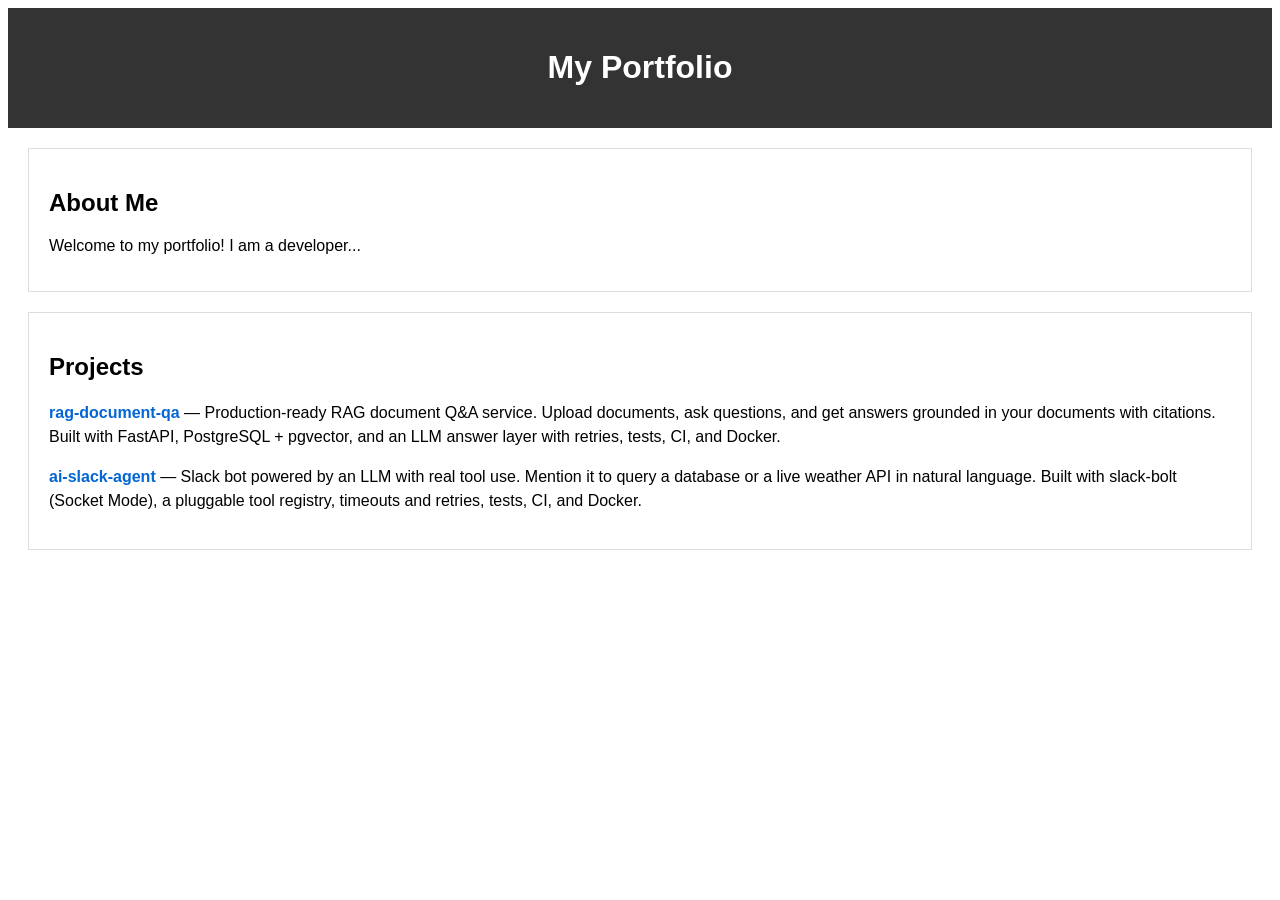
==== commit 5fae1539: "Add Projects section linking RAG and Slack agent repos Co-Authored-By: Claude Opus 4.8 <noreply@anth" ====
--- a/index.html
+++ b/index.html
@@ -1,780 +1,35 @@
 <!DOCTYPE html>
-<html lang="en">
-
+<html>
 <head>
-  <meta charset="utf-8">
-  <meta content="width=device-width, initial-scale=1.0" name="viewport">
-
-  <title>Personal Bootstrap Template</title>
-  <meta content="" name="description">
-  <meta content="" name="keywords">
-
-  <!-- Favicons -->
-  <link href="assets/img/favicon.png" rel="icon">
-  <link href="assets/img/apple-touch-icon.png" rel="apple-touch-icon">
-
-  <!-- Google Fonts -->
-  <link href="https://fonts.googleapis.com/css?family=Open+Sans:300,300i,400,400i,600,600i,700,700i|Raleway:300,300i,400,400i,500,500i,600,600i,700,700i|Poppins:300,300i,400,400i,500,500i,600,600i,700,700i" rel="stylesheet">
-
-  <!-- Vendor CSS Files -->
-  <link href="assets/vendor/bootstrap/css/bootstrap.min.css" rel="stylesheet">
-  <link href="assets/vendor/bootstrap-icons/bootstrap-icons.css" rel="stylesheet">
-  <link href="assets/vendor/boxicons/css/boxicons.min.css" rel="stylesheet">
-  <link href="assets/vendor/glightbox/css/glightbox.min.css" rel="stylesheet">
-  <link href="assets/vendor/remixicon/remixicon.css" rel="stylesheet">
-  <link href="assets/vendor/swiper/swiper-bundle.min.css" rel="stylesheet">
-
-  <!-- Template Main CSS File -->
-  <link href="assets/css/style.css" rel="stylesheet">
-
-  <!-- =======================================================
-  * Template Name: Personal
-  * Updated: Jul 27 2023 with Bootstrap v5.3.1
-  * Template URL: https://bootstrapmade.com/personal-free-resume-bootstrap-template/
-  * Author: BootstrapMade.com
-  * License: https://bootstrapmade.com/license/
-  ======================================================== -->
+  <link rel="stylesheet" href="style.css">
 </head>
-
 <body>
-
-  <!-- ======= Header ======= -->
-  <header id="header">
-    <div class="container">
-
-      <h1><a href="index.html">Emily Jones</a></h1>
-      <!-- Uncomment below if you prefer to use an image logo -->
-      <!-- <a href="index.html" class="mr-auto"><img src="assets/img/logo.png" alt="" class="img-fluid"></a> -->
-      <h2>I'm a passionate <span>graphic designer</span> from New York</h2>
-
-      <nav id="navbar" class="navbar">
-        <ul>
-          <li><a class="nav-link active" href="#header">Home</a></li>
-          <li><a class="nav-link" href="#about">About</a></li>
-          <li><a class="nav-link" href="#resume">Resume</a></li>
-          <li><a class="nav-link" href="#services">Services</a></li>
-          <li><a class="nav-link" href="#portfolio">Portfolio</a></li>
-          <li><a class="nav-link" href="#contact">Contact</a></li>
-        </ul>
-        <i class="bi bi-list mobile-nav-toggle"></i>
-      </nav><!-- .navbar -->
-
-      <div class="social-links">
-        <a href="#" class="twitter"><i class="bi bi-twitter"></i></a>
-        <a href="#" class="facebook"><i class="bi bi-facebook"></i></a>
-        <a href="#" class="instagram"><i class="bi bi-instagram"></i></a>
-        <a href="#" class="linkedin"><i class="bi bi-linkedin"></i></a>
-      </div>
-
-    </div>
-  </header><!-- End Header -->
-
-  <!-- ======= About Section ======= -->
-  <section id="about" class="about">
-
-    <!-- ======= About Me ======= -->
-    <div class="about-me container">
-
-      <div class="section-title">
-        <h2>About</h2>
-        <p>Learn more about me</p>
-      </div>
-
-      <div class="row">
-        <div class="col-lg-4" data-aos="fade-right">
-          <img src="assets/img/me.jpg" class="img-fluid" alt="">
-        </div>
-        <div class="col-lg-8 pt-4 pt-lg-0 content" data-aos="fade-left">
-          <h3>UI/UX &amp; Graphic Designer</h3>
-          <p class="fst-italic">
-            Lorem ipsum dolor sit amet, consectetur adipiscing elit, sed do eiusmod tempor incididunt ut labore et dolore
-            magna aliqua.
-          </p>
-          <div class="row">
-            <div class="col-lg-6">
-              <ul>
-                <li><i class="bi bi-chevron-right"></i> <strong>Birthday:</strong> <span>1 May 1995</span></li>
-                <li><i class="bi bi-chevron-right"></i> <strong>Website:</strong> <span>www.example.com</span></li>
-                <li><i class="bi bi-chevron-right"></i> <strong>Phone:</strong> <span>+123 456 7890</span></li>
-                <li><i class="bi bi-chevron-right"></i> <strong>City:</strong> <span>New York, USA</span></li>
-              </ul>
-            </div>
-            <div class="col-lg-6">
-              <ul>
-                <li><i class="bi bi-chevron-right"></i> <strong>Age:</strong> <span>30</span></li>
-                <li><i class="bi bi-chevron-right"></i> <strong>Degree:</strong> <span>Master</span></li>
-                <li><i class="bi bi-chevron-right"></i> <strong>PhEmailone:</strong> <span>email@example.com</span></li>
-                <li><i class="bi bi-chevron-right"></i> <strong>Freelance:</strong> <span>Available</span></li>
-              </ul>
-            </div>
-          </div>
-          <p>
-            Officiis eligendi itaque labore et dolorum mollitia officiis optio vero. Quisquam sunt adipisci omnis et ut. Nulla accusantium dolor incidunt officia tempore. Et eius omnis.
-            Cupiditate ut dicta maxime officiis quidem quia. Sed et consectetur qui quia repellendus itaque neque. Aliquid amet quidem ut quaerat cupiditate. Ab et eum qui repellendus omnis culpa magni laudantium dolores.
-          </p>
-        </div>
-      </div>
-
-    </div><!-- End About Me -->
-
-    <!-- ======= Counts ======= -->
-    <div class="counts container">
-
-      <div class="row">
-
-        <div class="col-lg-3 col-md-6">
-          <div class="count-box">
-            <i class="bi bi-emoji-smile"></i>
-            <span data-purecounter-start="0" data-purecounter-end="232" data-purecounter-duration="1" class="purecounter"></span>
-            <p>Happy Clients</p>
-          </div>
-        </div>
-
-        <div class="col-lg-3 col-md-6 mt-5 mt-md-0">
-          <div class="count-box">
-            <i class="bi bi-journal-richtext"></i>
-            <span data-purecounter-start="0" data-purecounter-end="521" data-purecounter-duration="1" class="purecounter"></span>
-            <p>Projects</p>
-          </div>
-        </div>
-
-        <div class="col-lg-3 col-md-6 mt-5 mt-lg-0">
-          <div class="count-box">
-            <i class="bi bi-headset"></i>
-            <span data-purecounter-start="0" data-purecounter-end="1463" data-purecounter-duration="1" class="purecounter"></span>
-            <p>Hours Of Support</p>
-          </div>
-        </div>
-
-        <div class="col-lg-3 col-md-6 mt-5 mt-lg-0">
-          <div class="count-box">
-            <i class="bi bi-award"></i>
-            <span data-purecounter-start="0" data-purecounter-end="24" data-purecounter-duration="1" class="purecounter"></span>
-            <p>Awards</p>
-          </div>
-        </div>
-
-      </div>
-
-    </div><!-- End Counts -->
-
-    <!-- ======= Skills  ======= -->
-    <div class="skills container">
-
-      <div class="section-title">
-        <h2>Skills</h2>
-      </div>
-
-      <div class="row skills-content">
-
-        <div class="col-lg-6">
-
-          <div class="progress">
-            <span class="skill">HTML <i class="val">100%</i></span>
-            <div class="progress-bar-wrap">
-              <div class="progress-bar" role="progressbar" aria-valuenow="100" aria-valuemin="0" aria-valuemax="100"></div>
-            </div>
-          </div>
-
-          <div class="progress">
-            <span class="skill">CSS <i class="val">90%</i></span>
-            <div class="progress-bar-wrap">
-              <div class="progress-bar" role="progressbar" aria-valuenow="90" aria-valuemin="0" aria-valuemax="100"></div>
-            </div>
-          </div>
-
-          <div class="progress">
-            <span class="skill">JavaScript <i class="val">75%</i></span>
-            <div class="progress-bar-wrap">
-              <div class="progress-bar" role="progressbar" aria-valuenow="75" aria-valuemin="0" aria-valuemax="100"></div>
-            </div>
-          </div>
-
-        </div>
-
-        <div class="col-lg-6">
-
-          <div class="progress">
-            <span class="skill">PHP <i class="val">80%</i></span>
-            <div class="progress-bar-wrap">
-              <div class="progress-bar" role="progressbar" aria-valuenow="80" aria-valuemin="0" aria-valuemax="100"></div>
-            </div>
-          </div>
-
-          <div class="progress">
-            <span class="skill">WordPress/CMS <i class="val">90%</i></span>
-            <div class="progress-bar-wrap">
-              <div class="progress-bar" role="progressbar" aria-valuenow="90" aria-valuemin="0" aria-valuemax="100"></div>
-            </div>
-          </div>
-
-          <div class="progress">
-            <span class="skill">Photoshop <i class="val">55%</i></span>
-            <div class="progress-bar-wrap">
-              <div class="progress-bar" role="progressbar" aria-valuenow="55" aria-valuemin="0" aria-valuemax="100"></div>
-            </div>
-          </div>
-
-        </div>
-
-      </div>
-
-    </div><!-- End Skills -->
-
-    <!-- ======= Interests ======= -->
-    <div class="interests container">
-
-      <div class="section-title">
-        <h2>Interests</h2>
-      </div>
-
-      <div class="row">
-        <div class="col-lg-3 col-md-4">
-          <div class="icon-box">
-            <i class="ri-store-line" style="color: #ffbb2c;"></i>
-            <h3>Lorem Ipsum</h3>
-          </div>
-        </div>
-        <div class="col-lg-3 col-md-4 mt-4 mt-md-0">
-          <div class="icon-box">
-            <i class="ri-bar-chart-box-line" style="color: #5578ff;"></i>
-            <h3>Dolor Sitema</h3>
-          </div>
-        </div>
-        <div class="col-lg-3 col-md-4 mt-4 mt-md-0">
-          <div class="icon-box">
-            <i class="ri-calendar-todo-line" style="color: #e80368;"></i>
-            <h3>Sed perspiciatis</h3>
-          </div>
-        </div>
-        <div class="col-lg-3 col-md-4 mt-4 mt-lg-0">
-          <div class="icon-box">
-            <i class="ri-paint-brush-line" style="color: #e361ff;"></i>
-            <h3>Magni Dolores</h3>
-          </div>
-        </div>
-        <div class="col-lg-3 col-md-4 mt-4">
-          <div class="icon-box">
-            <i class="ri-database-2-line" style="color: #47aeff;"></i>
-            <h3>Nemo Enim</h3>
-          </div>
-        </div>
-        <div class="col-lg-3 col-md-4 mt-4">
-          <div class="icon-box">
-            <i class="ri-gradienter-line" style="color: #ffa76e;"></i>
-            <h3>Eiusmod Tempor</h3>
-          </div>
-        </div>
-        <div class="col-lg-3 col-md-4 mt-4">
-          <div class="icon-box">
-            <i class="ri-file-list-3-line" style="color: #11dbcf;"></i>
-            <h3>Midela Teren</h3>
-          </div>
-        </div>
-        <div class="col-lg-3 col-md-4 mt-4">
-          <div class="icon-box">
-            <i class="ri-price-tag-2-line" style="color: #4233ff;"></i>
-            <h3>Pira Neve</h3>
-          </div>
-        </div>
-        <div class="col-lg-3 col-md-4 mt-4">
-          <div class="icon-box">
-            <i class="ri-anchor-line" style="color: #b2904f;"></i>
-            <h3>Dirada Pack</h3>
-          </div>
-        </div>
-        <div class="col-lg-3 col-md-4 mt-4">
-          <div class="icon-box">
-            <i class="ri-disc-line" style="color: #b20969;"></i>
-            <h3>Moton Ideal</h3>
-          </div>
-        </div>
-        <div class="col-lg-3 col-md-4 mt-4">
-          <div class="icon-box">
-            <i class="ri-base-station-line" style="color: #ff5828;"></i>
-            <h3>Verdo Park</h3>
-          </div>
-        </div>
-        <div class="col-lg-3 col-md-4 mt-4">
-          <div class="icon-box">
-            <i class="ri-fingerprint-line" style="color: #29cc61;"></i>
-            <h3>Flavor Nivelanda</h3>
-          </div>
-        </div>
-      </div>
-
-    </div><!-- End Interests -->
-
-    <!-- ======= Testimonials ======= -->
-    <div class="testimonials container">
-
-      <div class="section-title">
-        <h2>Testimonials</h2>
-      </div>
-
-      <div class="testimonials-slider swiper" data-aos="fade-up" data-aos-delay="100">
-        <div class="swiper-wrapper">
-
-          <div class="swiper-slide">
-            <div class="testimonial-item">
-              <p>
-                <i class="bx bxs-quote-alt-left quote-icon-left"></i>
-                Proin iaculis purus consequat sem cure digni ssim donec porttitora entum suscipit rhoncus. Accusantium quam, ultricies eget id, aliquam eget nibh et. Maecen aliquam, risus at semper.
-                <i class="bx bxs-quote-alt-right quote-icon-right"></i>
-              </p>
-              <img src="assets/img/testimonials/testimonials-1.jpg" class="testimonial-img" alt="">
-              <h3>Saul Goodman</h3>
-              <h4>Ceo &amp; Founder</h4>
-            </div>
-          </div><!-- End testimonial item -->
-
-          <div class="swiper-slide">
-            <div class="testimonial-item">
-              <p>
-                <i class="bx bxs-quote-alt-left quote-icon-left"></i>
-                Export tempor illum tamen malis malis eram quae irure esse labore quem cillum quid cillum eram malis quorum velit fore eram velit sunt aliqua noster fugiat irure amet legam anim culpa.
-                <i class="bx bxs-quote-alt-right quote-icon-right"></i>
-              </p>
-              <img src="assets/img/testimonials/testimonials-2.jpg" class="testimonial-img" alt="">
-              <h3>Sara Wilsson</h3>
-              <h4>Designer</h4>
-            </div>
-          </div><!-- End testimonial item -->
-
-          <div class="swiper-slide">
-            <div class="testimonial-item">
-              <p>
-                <i class="bx bxs-quote-alt-left quote-icon-left"></i>
-                Enim nisi quem export duis labore cillum quae magna enim sint quorum nulla quem veniam duis minim tempor labore quem eram duis noster aute amet eram fore quis sint minim.
-                <i class="bx bxs-quote-alt-right quote-icon-right"></i>
-              </p>
-              <img src="assets/img/testimonials/testimonials-3.jpg" class="testimonial-img" alt="">
-              <h3>Jena Karlis</h3>
-              <h4>Store Owner</h4>
-            </div>
-          </div><!-- End testimonial item -->
-
-          <div class="swiper-slide">
-            <div class="testimonial-item">
-              <p>
-                <i class="bx bxs-quote-alt-left quote-icon-left"></i>
-                Fugiat enim eram quae cillum dolore dolor amet nulla culpa multos export minim fugiat minim velit minim dolor enim duis veniam ipsum anim magna sunt elit fore quem dolore labore illum veniam.
-                <i class="bx bxs-quote-alt-right quote-icon-right"></i>
-              </p>
-              <img src="assets/img/testimonials/testimonials-4.jpg" class="testimonial-img" alt="">
-              <h3>Matt Brandon</h3>
-              <h4>Freelancer</h4>
-            </div>
-          </div><!-- End testimonial item -->
-
-          <div class="swiper-slide">
-            <div class="testimonial-item">
-              <p>
-                <i class="bx bxs-quote-alt-left quote-icon-left"></i>
-                Quis quorum aliqua sint quem legam fore sunt eram irure aliqua veniam tempor noster veniam enim culpa labore duis sunt culpa nulla illum cillum fugiat legam esse veniam culpa fore nisi cillum quid.
-                <i class="bx bxs-quote-alt-right quote-icon-right"></i>
-              </p>
-              <img src="assets/img/testimonials/testimonials-5.jpg" class="testimonial-img" alt="">
-              <h3>John Larson</h3>
-              <h4>Entrepreneur</h4>
-            </div>
-          </div><!-- End testimonial item -->
-
-        </div>
-        <div class="swiper-pagination"></div>
-      </div>
-
-      <div class="owl-carousel testimonials-carousel">
-
-      </div>
-
-    </div><!-- End Testimonials  -->
-
-  </section><!-- End About Section -->
-
-  <!-- ======= Resume Section ======= -->
-  <section id="resume" class="resume">
-    <div class="container">
-
-      <div class="section-title">
-        <h2>Resume</h2>
-        <p>Check My Resume</p>
-      </div>
-
-      <div class="row">
-        <div class="col-lg-6">
-          <h3 class="resume-title">Sumary</h3>
-          <div class="resume-item pb-0">
-            <h4>Alice Barkley</h4>
-            <p><em>Innovative and deadline-driven Graphic Designer with 3+ years of experience designing and developing user-centered digital/print marketing material from initial concept to final, polished deliverable.</em></p>
-            <p>
-            <ul>
-              <li>Portland par 127,Orlando, FL</li>
-              <li>(123) 456-7891</li>
-              <li>alice.barkley@example.com</li>
-            </ul>
-            </p>
-          </div>
-
-          <h3 class="resume-title">Education</h3>
-          <div class="resume-item">
-            <h4>Master of Fine Arts &amp; Graphic Design</h4>
-            <h5>2015 - 2016</h5>
-            <p><em>Rochester Institute of Technology, Rochester, NY</em></p>
-            <p>Qui deserunt veniam. Et sed aliquam labore tempore sed quisquam iusto autem sit. Ea vero voluptatum qui ut dignissimos deleniti nerada porti sand markend</p>
-          </div>
-          <div class="resume-item">
-            <h4>Bachelor of Fine Arts &amp; Graphic Design</h4>
-            <h5>2010 - 2014</h5>
-            <p><em>Rochester Institute of Technology, Rochester, NY</em></p>
-            <p>Quia nobis sequi est occaecati aut. Repudiandae et iusto quae reiciendis et quis Eius vel ratione eius unde vitae rerum voluptates asperiores voluptatem Earum molestiae consequatur neque etlon sader mart dila</p>
-          </div>
-        </div>
-        <div class="col-lg-6">
-          <h3 class="resume-title">Professional Experience</h3>
-          <div class="resume-item">
-            <h4>Senior graphic design specialist</h4>
-            <h5>2019 - Present</h5>
-            <p><em>Experion, New York, NY </em></p>
-            <p>
-            <ul>
-              <li>Lead in the design, development, and implementation of the graphic, layout, and production communication materials</li>
-              <li>Delegate tasks to the 7 members of the design team and provide counsel on all aspects of the project. </li>
-              <li>Supervise the assessment of all graphic materials in order to ensure quality and accuracy of the design</li>
-              <li>Oversee the efficient use of production project budgets ranging from $2,000 - $25,000</li>
-            </ul>
-            </p>
-          </div>
-          <div class="resume-item">
-            <h4>Graphic design specialist</h4>
-            <h5>2017 - 2018</h5>
-            <p><em>Stepping Stone Advertising, New York, NY</em></p>
-            <p>
-            <ul>
-              <li>Developed numerous marketing programs (logos, brochures,infographics, presentations, and advertisements).</li>
-              <li>Managed up to 5 projects or tasks at a given time while under pressure</li>
-              <li>Recommended and consulted with clients on the most appropriate graphic design</li>
-              <li>Created 4+ design presentations and proposals a month for clients and account managers</li>
-            </ul>
-            </p>
-          </div>
-        </div>
-      </div>
-
-    </div>
-  </section><!-- End Resume Section -->
-
-  <!-- ======= Services Section ======= -->
-  <section id="services" class="services">
-    <div class="container">
-
-      <div class="section-title">
-        <h2>Services</h2>
-        <p>My Services</p>
-      </div>
-
-      <div class="row">
-        <div class="col-lg-4 col-md-6 d-flex align-items-stretch">
-          <div class="icon-box">
-            <div class="icon"><i class="bx bxl-dribbble"></i></div>
-            <h4><a href="">Lorem Ipsum</a></h4>
-            <p>Voluptatum deleniti atque corrupti quos dolores et quas molestias excepturi</p>
-          </div>
-        </div>
-
-        <div class="col-lg-4 col-md-6 d-flex align-items-stretch mt-4 mt-md-0">
-          <div class="icon-box">
-            <div class="icon"><i class="bx bx-file"></i></div>
-            <h4><a href="">Sed ut perspiciatis</a></h4>
-            <p>Duis aute irure dolor in reprehenderit in voluptate velit esse cillum dolore</p>
-          </div>
-        </div>
-
-        <div class="col-lg-4 col-md-6 d-flex align-items-stretch mt-4 mt-lg-0">
-          <div class="icon-box">
-            <div class="icon"><i class="bx bx-tachometer"></i></div>
-            <h4><a href="">Magni Dolores</a></h4>
-            <p>Excepteur sint occaecat cupidatat non proident, sunt in culpa qui officia</p>
-          </div>
-        </div>
-
-        <div class="col-lg-4 col-md-6 d-flex align-items-stretch mt-4">
-          <div class="icon-box">
-            <div class="icon"><i class="bx bx-world"></i></div>
-            <h4><a href="">Nemo Enim</a></h4>
-            <p>At vero eos et accusamus et iusto odio dignissimos ducimus qui blanditiis</p>
-          </div>
-        </div>
-
-        <div class="col-lg-4 col-md-6 d-flex align-items-stretch mt-4">
-          <div class="icon-box">
-            <div class="icon"><i class="bx bx-slideshow"></i></div>
-            <h4><a href="">Dele cardo</a></h4>
-            <p>Quis consequatur saepe eligendi voluptatem consequatur dolor consequuntur</p>
-          </div>
-        </div>
-
-        <div class="col-lg-4 col-md-6 d-flex align-items-stretch mt-4">
-          <div class="icon-box">
-            <div class="icon"><i class="bx bx-arch"></i></div>
-            <h4><a href="">Divera don</a></h4>
-            <p>Modi nostrum vel laborum. Porro fugit error sit minus sapiente sit aspernatur</p>
-          </div>
-        </div>
-
-      </div>
-
-    </div>
-  </section><!-- End Services Section -->
-
-  <!-- ======= Portfolio Section ======= -->
-  <section id="portfolio" class="portfolio">
-    <div class="container">
-
-      <div class="section-title">
-        <h2>Portfolio</h2>
-        <p>My Works</p>
-      </div>
-
-      <div class="row">
-        <div class="col-lg-12 d-flex justify-content-center">
-          <ul id="portfolio-flters">
-            <li data-filter="*" class="filter-active">All</li>
-            <li data-filter=".filter-app">App</li>
-            <li data-filter=".filter-card">Card</li>
-            <li data-filter=".filter-web">Web</li>
-          </ul>
-        </div>
-      </div>
-
-      <div class="row portfolio-container">
-
-        <div class="col-lg-4 col-md-6 portfolio-item filter-app">
-          <div class="portfolio-wrap">
-            <img src="assets/img/portfolio/portfolio-1.jpg" class="img-fluid" alt="">
-            <div class="portfolio-info">
-              <h4>App 1</h4>
-              <p>App</p>
-              <div class="portfolio-links">
-                <a href="assets/img/portfolio/portfolio-1.jpg" data-gallery="portfolioGallery" class="portfolio-lightbox" title="App 1"><i class="bx bx-plus"></i></a>
-                <a href="portfolio-details.html" data-gallery="portfolioDetailsGallery" data-glightbox="type: external" class="portfolio-details-lightbox" title="Portfolio Details"><i class="bx bx-link"></i></a>
-              </div>
-            </div>
-          </div>
-        </div>
-
-        <div class="col-lg-4 col-md-6 portfolio-item filter-web">
-          <div class="portfolio-wrap">
-            <img src="assets/img/portfolio/portfolio-2.jpg" class="img-fluid" alt="">
-            <div class="portfolio-info">
-              <h4>Web 3</h4>
-              <p>Web</p>
-              <div class="portfolio-links">
-                <a href="assets/img/portfolio/portfolio-2.jpg" data-gallery="portfolioGallery" class="portfolio-lightbox" title="Web 3"><i class="bx bx-plus"></i></a>
-                <a href="portfolio-details.html" data-gallery="portfolioDetailsGallery" data-glightbox="type: external" class="portfolio-details-lightbox" title="Portfolio Details"><i class="bx bx-link"></i></a>
-              </div>
-            </div>
-          </div>
-        </div>
-
-        <div class="col-lg-4 col-md-6 portfolio-item filter-app">
-          <div class="portfolio-wrap">
-            <img src="assets/img/portfolio/portfolio-3.jpg" class="img-fluid" alt="">
-            <div class="portfolio-info">
-              <h4>App 2</h4>
-              <p>App</p>
-              <div class="portfolio-links">
-                <a href="assets/img/portfolio/portfolio-3.jpg" data-gallery="portfolioGallery" class="portfolio-lightbox" title="App 2"><i class="bx bx-plus"></i></a>
-                <a href="portfolio-details.html" data-gallery="portfolioDetailsGallery" data-glightbox="type: external" class="portfolio-details-lightbox" title="Portfolio Details"><i class="bx bx-link"></i></a>
-              </div>
-            </div>
-          </div>
-        </div>
-
-        <div class="col-lg-4 col-md-6 portfolio-item filter-card">
-          <div class="portfolio-wrap">
-            <img src="assets/img/portfolio/portfolio-4.jpg" class="img-fluid" alt="">
-            <div class="portfolio-info">
-              <h4>Card 2</h4>
-              <p>Card</p>
-              <div class="portfolio-links">
-                <a href="assets/img/portfolio/portfolio-4.jpg" data-gallery="portfolioGallery" class="portfolio-lightbox" title="Card 2"><i class="bx bx-plus"></i></a>
-                <a href="portfolio-details.html" data-gallery="portfolioDetailsGallery" data-glightbox="type: external" class="portfolio-details-lightbox" title="Portfolio Details"><i class="bx bx-link"></i></a>
-              </div>
-            </div>
-          </div>
-        </div>
-
-        <div class="col-lg-4 col-md-6 portfolio-item filter-web">
-          <div class="portfolio-wrap">
-            <img src="assets/img/portfolio/portfolio-5.jpg" class="img-fluid" alt="">
-            <div class="portfolio-info">
-              <h4>Web 2</h4>
-              <p>Web</p>
-              <div class="portfolio-links">
-                <a href="assets/img/portfolio/portfolio-5.jpg" data-gallery="portfolioGallery" class="portfolio-lightbox" title="Web 2"><i class="bx bx-plus"></i></a>
-                <a href="portfolio-details.html" data-gallery="portfolioDetailsGallery" data-glightbox="type: external" class="portfolio-details-lightbox" title="Portfolio Details"><i class="bx bx-link"></i></a>
-              </div>
-            </div>
-          </div>
-        </div>
-
-        <div class="col-lg-4 col-md-6 portfolio-item filter-app">
-          <div class="portfolio-wrap">
-            <img src="assets/img/portfolio/portfolio-6.jpg" class="img-fluid" alt="">
-            <div class="portfolio-info">
-              <h4>App 3</h4>
-              <p>App</p>
-              <div class="portfolio-links">
-                <a href="assets/img/portfolio/portfolio-6.jpg" data-gallery="portfolioGallery" class="portfolio-lightbox" title="App 3"><i class="bx bx-plus"></i></a>
-                <a href="portfolio-details.html" data-gallery="portfolioDetailsGallery" data-glightbox="type: external" class="portfolio-details-lightbox" title="Portfolio Details"><i class="bx bx-link"></i></a>
-              </div>
-            </div>
-          </div>
-        </div>
-
-        <div class="col-lg-4 col-md-6 portfolio-item filter-card">
-          <div class="portfolio-wrap">
-            <img src="assets/img/portfolio/portfolio-7.jpg" class="img-fluid" alt="">
-            <div class="portfolio-info">
-              <h4>Card 1</h4>
-              <p>Card</p>
-              <div class="portfolio-links">
-                <a href="assets/img/portfolio/portfolio-7.jpg" data-gallery="portfolioGallery" class="portfolio-lightbox" title="Card 1"><i class="bx bx-plus"></i></a>
-                <a href="portfolio-details.html" data-gallery="portfolioDetailsGallery" data-glightbox="type: external" class="portfolio-details-lightbox" title="Portfolio Details"><i class="bx bx-link"></i></a>
-              </div>
-            </div>
-          </div>
-        </div>
-
-        <div class="col-lg-4 col-md-6 portfolio-item filter-card">
-          <div class="portfolio-wrap">
-            <img src="assets/img/portfolio/portfolio-8.jpg" class="img-fluid" alt="">
-            <div class="portfolio-info">
-              <h4>Card 3</h4>
-              <p>Card</p>
-              <div class="portfolio-links">
-                <a href="assets/img/portfolio/portfolio-8.jpg" data-gallery="portfolioGallery" class="portfolio-lightbox" title="Card 3"><i class="bx bx-plus"></i></a>
-                <a href="portfolio-details.html" data-gallery="portfolioDetailsGallery" data-glightbox="type: external" class="portfolio-details-lightbox" title="Portfolio Details"><i class="bx bx-link"></i></a>
-              </div>
-            </div>
-          </div>
-        </div>
-
-        <div class="col-lg-4 col-md-6 portfolio-item filter-web">
-          <div class="portfolio-wrap">
-            <img src="assets/img/portfolio/portfolio-9.jpg" class="img-fluid" alt="">
-            <div class="portfolio-info">
-              <h4>Web 3</h4>
-              <p>Web</p>
-              <div class="portfolio-links">
-                <a href="assets/img/portfolio/portfolio-9.jpg" data-gallery="portfolioGallery" class="portfolio-lightbox" title="Web 3"><i class="bx bx-plus"></i></a>
-                <a href="portfolio-details.html" data-gallery="portfolioDetailsGallery" data-glightbox="type: external" class="portfolio-details-lightbox" title="Portfolio Details"><i class="bx bx-link"></i></a>
-              </div>
-            </div>
-          </div>
-        </div>
-
-      </div>
-
-    </div>
-  </section><!-- End Portfolio Section -->
-
-  <!-- ======= Contact Section ======= -->
-  <section id="contact" class="contact">
-    <div class="container">
-
-      <div class="section-title">
-        <h2>Contact</h2>
-        <p>Contact Me</p>
-      </div>
-
-      <div class="row mt-2">
-
-        <div class="col-md-6 d-flex align-items-stretch">
-          <div class="info-box">
-            <i class="bx bx-map"></i>
-            <h3>My Address</h3>
-            <p>A108 Adam Street, New York, NY 535022</p>
-          </div>
-        </div>
-
-        <div class="col-md-6 mt-4 mt-md-0 d-flex align-items-stretch">
-          <div class="info-box">
-            <i class="bx bx-share-alt"></i>
-            <h3>Social Profiles</h3>
-            <div class="social-links">
-              <a href="#" class="twitter"><i class="bi bi-twitter"></i></a>
-              <a href="#" class="facebook"><i class="bi bi-facebook"></i></a>
-              <a href="#" class="instagram"><i class="bi bi-instagram"></i></a>
-              <a href="#" class="google-plus"><i class="bi bi-skype"></i></a>
-              <a href="#" class="linkedin"><i class="bi bi-linkedin"></i></a>
-            </div>
-          </div>
-        </div>
-
-        <div class="col-md-6 mt-4 d-flex align-items-stretch">
-          <div class="info-box">
-            <i class="bx bx-envelope"></i>
-            <h3>Email Me</h3>
-            <p>contact@example.com</p>
-          </div>
-        </div>
-        <div class="col-md-6 mt-4 d-flex align-items-stretch">
-          <div class="info-box">
-            <i class="bx bx-phone-call"></i>
-            <h3>Call Me</h3>
-            <p>+1 5589 55488 55</p>
-          </div>
-        </div>
-      </div>
-
-      <form action="forms/contact.php" method="post" role="form" class="php-email-form mt-4">
-        <div class="row">
-          <div class="col-md-6 form-group">
-            <input type="text" name="name" class="form-control" id="name" placeholder="Your Name" required>
-          </div>
-          <div class="col-md-6 form-group mt-3 mt-md-0">
-            <input type="email" class="form-control" name="email" id="email" placeholder="Your Email" required>
-          </div>
-        </div>
-        <div class="form-group mt-3">
-          <input type="text" class="form-control" name="subject" id="subject" placeholder="Subject" required>
-        </div>
-        <div class="form-group mt-3">
-          <textarea class="form-control" name="message" rows="5" placeholder="Message" required></textarea>
-        </div>
-        <div class="my-3">
-          <div class="loading">Loading</div>
-          <div class="error-message"></div>
-          <div class="sent-message">Your message has been sent. Thank you!</div>
-        </div>
-        <div class="text-center"><button type="submit">Send Message</button></div>
-      </form>
-
-    </div>
-  </section><!-- End Contact Section -->
-
-  <div class="credits">
-    <!-- All the links in the footer should remain intact. -->
-    <!-- You can delete the links only if you purchased the pro version. -->
-    <!-- Licensing information: https://bootstrapmade.com/license/ -->
-    <!-- Purchase the pro version with working PHP/AJAX contact form: https://bootstrapmade.com/personal-free-resume-bootstrap-template/ -->
-    Designed by <a href="https://bootstrapmade.com/">BootstrapMade</a>
-  </div>
-
-  <!-- Vendor JS Files -->
-  <script src="assets/vendor/purecounter/purecounter_vanilla.js"></script>
-  <script src="assets/vendor/bootstrap/js/bootstrap.bundle.min.js"></script>
-  <script src="assets/vendor/glightbox/js/glightbox.min.js"></script>
-  <script src="assets/vendor/isotope-layout/isotope.pkgd.min.js"></script>
-  <script src="assets/vendor/swiper/swiper-bundle.min.js"></script>
-  <script src="assets/vendor/waypoints/noframework.waypoints.js"></script>
-  <script src="assets/vendor/php-email-form/validate.js"></script>
-
-  <!-- Template Main JS File -->
-  <script src="assets/js/main.js"></script>
-
+  <header>
+    <h1>My Portfolio</h1>
+  </header>
+  <section>
+    <h2>About Me</h2>
+    <p>Welcome to my portfolio! I am a  developer...</p>
+  </section>
+  <section>
+    <h2>Projects</h2>
+    <ul class="projects">
+      <li>
+        <a href="https://github.com/rucha-deshmukh/rag-document-qa">rag-document-qa</a>
+        &mdash; Production-ready RAG document Q&amp;A service. Upload documents,
+        ask questions, and get answers grounded in your documents with citations.
+        Built with FastAPI, PostgreSQL + pgvector, and an LLM answer layer with
+        retries, tests, CI, and Docker.
+      </li>
+      <li>
+        <a href="https://github.com/rucha-deshmukh/ai-slack-agent">ai-slack-agent</a>
+        &mdash; Slack bot powered by an LLM with real tool use. Mention it to
+        query a database or a live weather API in natural language. Built with
+        slack-bolt (Socket Mode), a pluggable tool registry, timeouts and
+        retries, tests, CI, and Docker.
+      </li>
+    </ul>
+  </section>
+  <!-- Add more sections for skills, etc. -->
 </body>
-
-</html>+</html>
--- a/style.css
+++ b/style.css
@@ -0,0 +1,37 @@
+body {
+    font-family: Arial, sans-serif;
+  }
+  
+  header {
+    background-color: #333;
+    color: #fff;
+    text-align: center;
+    padding: 20px;
+  }
+  
+  section {
+    margin: 20px;
+    padding: 20px;
+    border: 1px solid #ddd;
+  }
+
+  .projects {
+    list-style: none;
+    padding: 0;
+  }
+
+  .projects li {
+    margin-bottom: 16px;
+    line-height: 1.5;
+  }
+
+  .projects a {
+    font-weight: bold;
+    color: #0366d6;
+    text-decoration: none;
+  }
+
+  .projects a:hover {
+    text-decoration: underline;
+  }
+  
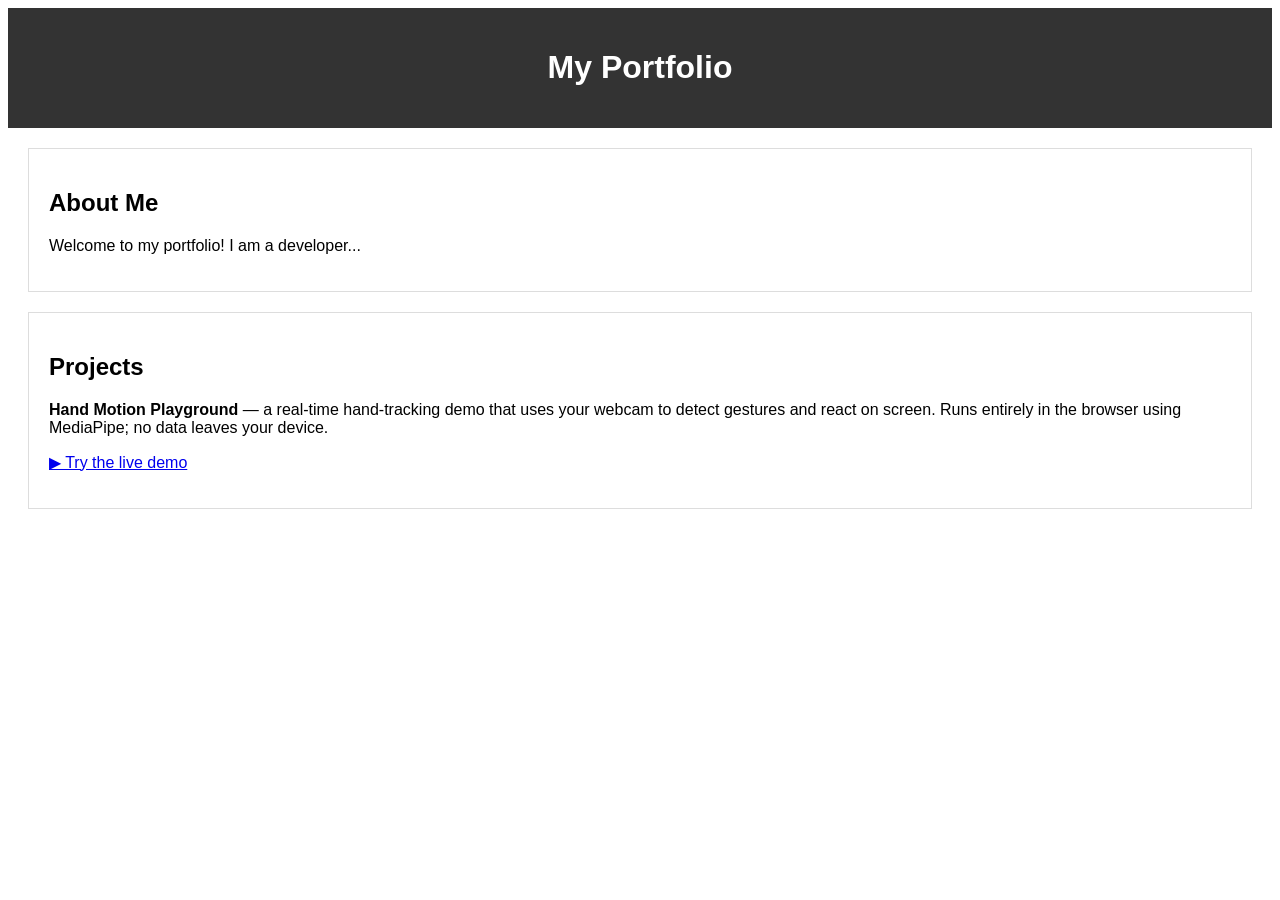
==== commit 725390c7: "Add real-time hand motion playground demo Add a client-side hand-tracking demo using MediaPipe HandL" ====
--- a/index.html
+++ b/index.html
@@ -13,23 +13,13 @@
   </section>
   <section>
     <h2>Projects</h2>
-    <ul class="projects">
-      <li>
-        <a href="https://github.com/rucha-deshmukh/rag-document-qa">rag-document-qa</a>
-        &mdash; Production-ready RAG document Q&amp;A service. Upload documents,
-        ask questions, and get answers grounded in your documents with citations.
-        Built with FastAPI, PostgreSQL + pgvector, and an LLM answer layer with
-        retries, tests, CI, and Docker.
-      </li>
-      <li>
-        <a href="https://github.com/rucha-deshmukh/ai-slack-agent">ai-slack-agent</a>
-        &mdash; Slack bot powered by an LLM with real tool use. Mention it to
-        query a database or a live weather API in natural language. Built with
-        slack-bolt (Socket Mode), a pluggable tool registry, timeouts and
-        retries, tests, CI, and Docker.
-      </li>
-    </ul>
+    <p>
+      <strong>Hand Motion Playground</strong> — a real-time hand-tracking demo that
+      uses your webcam to detect gestures and react on screen. Runs entirely in the
+      browser using MediaPipe; no data leaves your device.
+    </p>
+    <p><a href="hand-motion/">▶ Try the live demo</a></p>
   </section>
-  <!-- Add more sections for skills, etc. -->
+  <!-- Add more sections for projects, skills, etc. -->
 </body>
 </html>
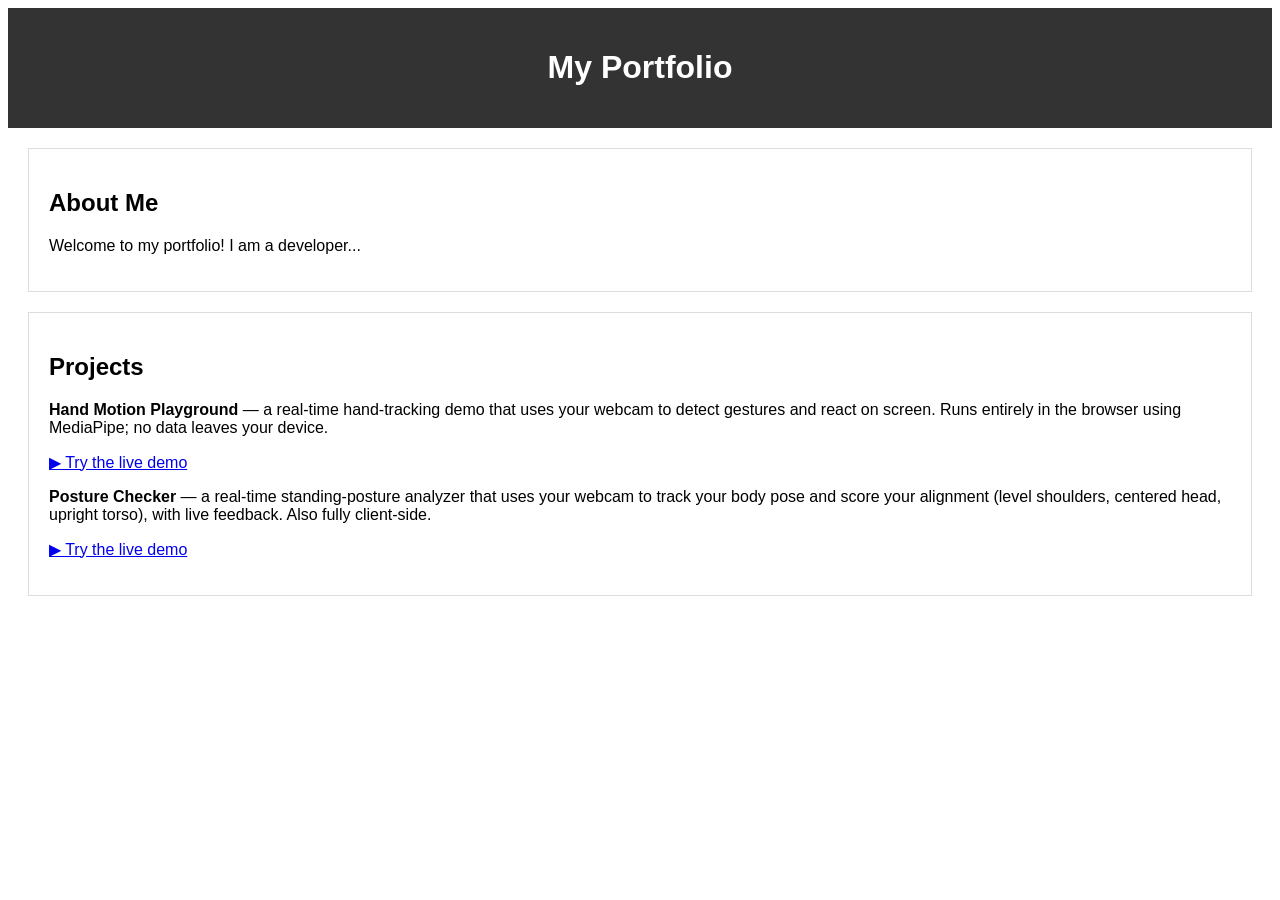
==== commit 16d9a835: "Add real-time standing posture checker demo Add a client-side posture analyzer using MediaPipe PoseL" ====
--- a/index.html
+++ b/index.html
@@ -19,6 +19,12 @@
       browser using MediaPipe; no data leaves your device.
     </p>
     <p><a href="hand-motion/">▶ Try the live demo</a></p>
+    <p>
+      <strong>Posture Checker</strong> — a real-time standing-posture analyzer that uses
+      your webcam to track your body pose and score your alignment (level shoulders,
+      centered head, upright torso), with live feedback. Also fully client-side.
+    </p>
+    <p><a href="posture/">▶ Try the live demo</a></p>
   </section>
   <!-- Add more sections for projects, skills, etc. -->
 </body>
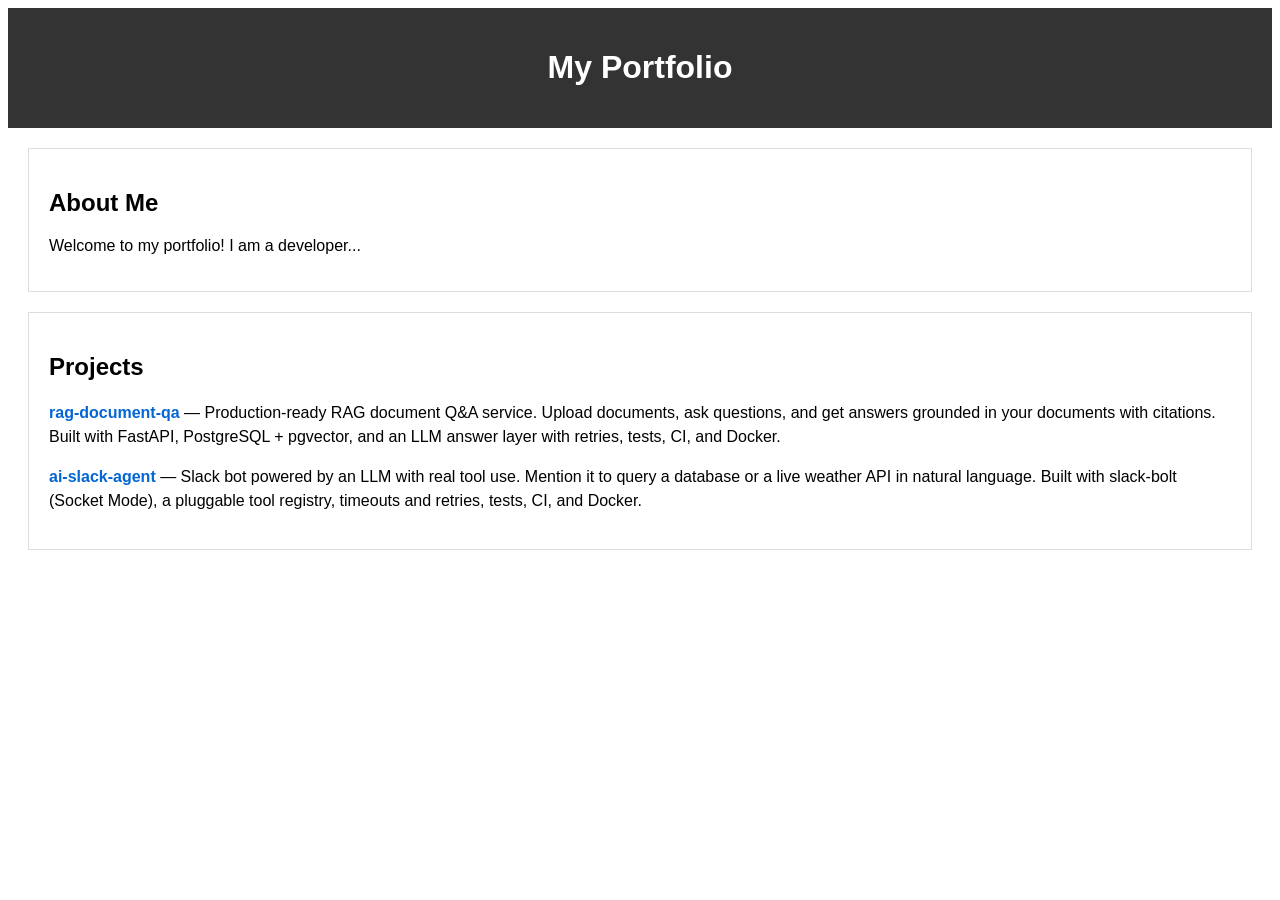
==== commit 711224e2: "Merge pull request #1 from rucha-deshmukh/claude/ai-project-ideas-f64vo0 Add Projects section linkin" ====
--- a/index.html
+++ b/index.html
@@ -13,19 +13,23 @@
   </section>
   <section>
     <h2>Projects</h2>
-    <p>
-      <strong>Hand Motion Playground</strong> — a real-time hand-tracking demo that
-      uses your webcam to detect gestures and react on screen. Runs entirely in the
-      browser using MediaPipe; no data leaves your device.
-    </p>
-    <p><a href="hand-motion/">▶ Try the live demo</a></p>
-    <p>
-      <strong>Posture Checker</strong> — a real-time standing-posture analyzer that uses
-      your webcam to track your body pose and score your alignment (level shoulders,
-      centered head, upright torso), with live feedback. Also fully client-side.
-    </p>
-    <p><a href="posture/">▶ Try the live demo</a></p>
+    <ul class="projects">
+      <li>
+        <a href="https://github.com/rucha-deshmukh/rag-document-qa">rag-document-qa</a>
+        &mdash; Production-ready RAG document Q&amp;A service. Upload documents,
+        ask questions, and get answers grounded in your documents with citations.
+        Built with FastAPI, PostgreSQL + pgvector, and an LLM answer layer with
+        retries, tests, CI, and Docker.
+      </li>
+      <li>
+        <a href="https://github.com/rucha-deshmukh/ai-slack-agent">ai-slack-agent</a>
+        &mdash; Slack bot powered by an LLM with real tool use. Mention it to
+        query a database or a live weather API in natural language. Built with
+        slack-bolt (Socket Mode), a pluggable tool registry, timeouts and
+        retries, tests, CI, and Docker.
+      </li>
+    </ul>
   </section>
-  <!-- Add more sections for projects, skills, etc. -->
+  <!-- Add more sections for skills, etc. -->
 </body>
 </html>
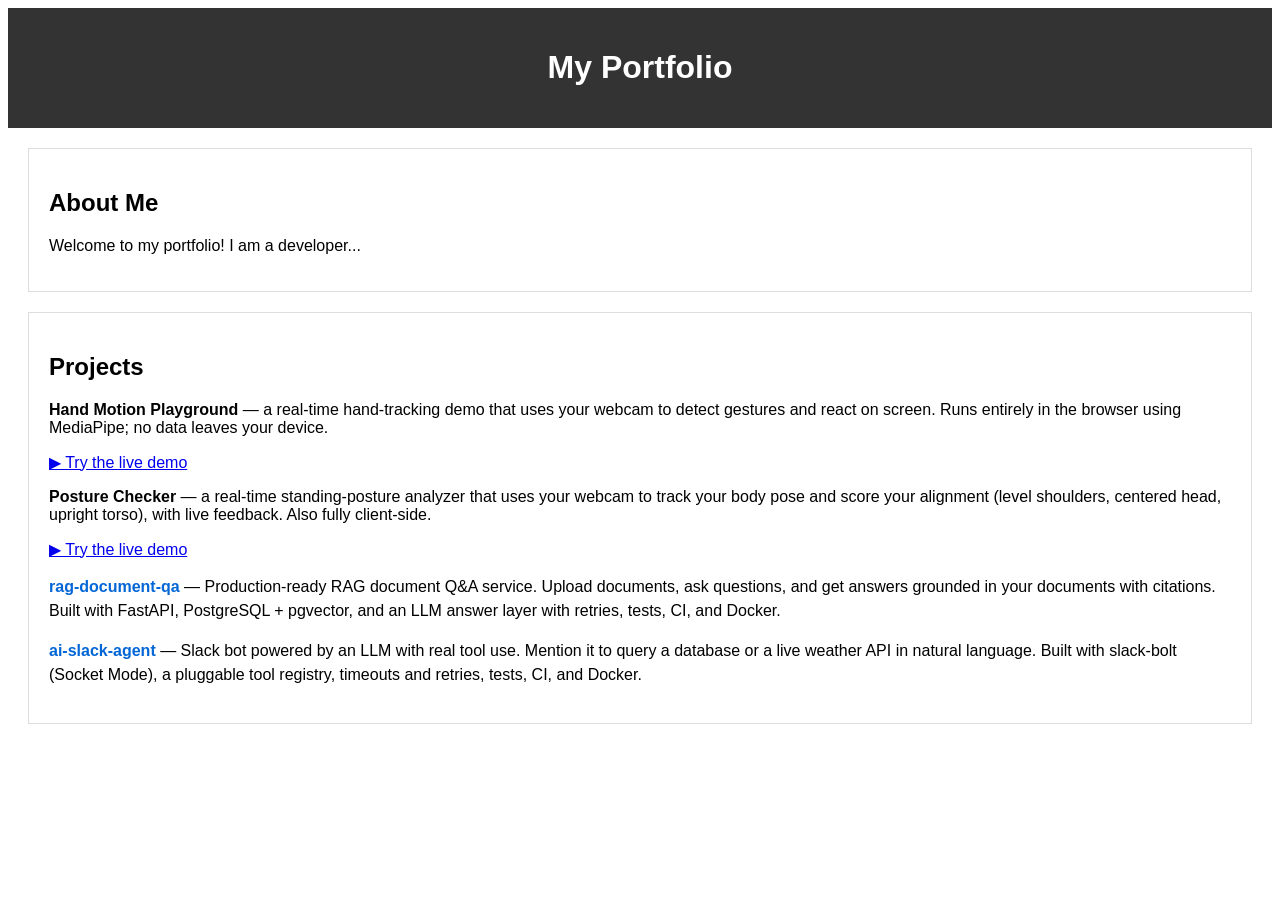
==== commit fce89838: "Merge master and resolve portfolio conflicts" ====
--- a/index.html
+++ b/index.html
@@ -13,6 +13,19 @@
   </section>
   <section>
     <h2>Projects</h2>
+    <p>
+      <strong>Hand Motion Playground</strong> — a real-time hand-tracking demo that
+      uses your webcam to detect gestures and react on screen. Runs entirely in the
+      browser using MediaPipe; no data leaves your device.
+    </p>
+    <p><a href="hand-motion/">▶ Try the live demo</a></p>
+    <p>
+      <strong>Posture Checker</strong> — a real-time standing-posture analyzer that uses
+      your webcam to track your body pose and score your alignment (level shoulders,
+      centered head, upright torso), with live feedback. Also fully client-side.
+    </p>
+    <p><a href="posture/">▶ Try the live demo</a></p>
+
     <ul class="projects">
       <li>
         <a href="https://github.com/rucha-deshmukh/rag-document-qa">rag-document-qa</a>
@@ -30,6 +43,6 @@
       </li>
     </ul>
   </section>
-  <!-- Add more sections for skills, etc. -->
+  <!-- Add more sections for projects, skills, etc. -->
 </body>
 </html>
